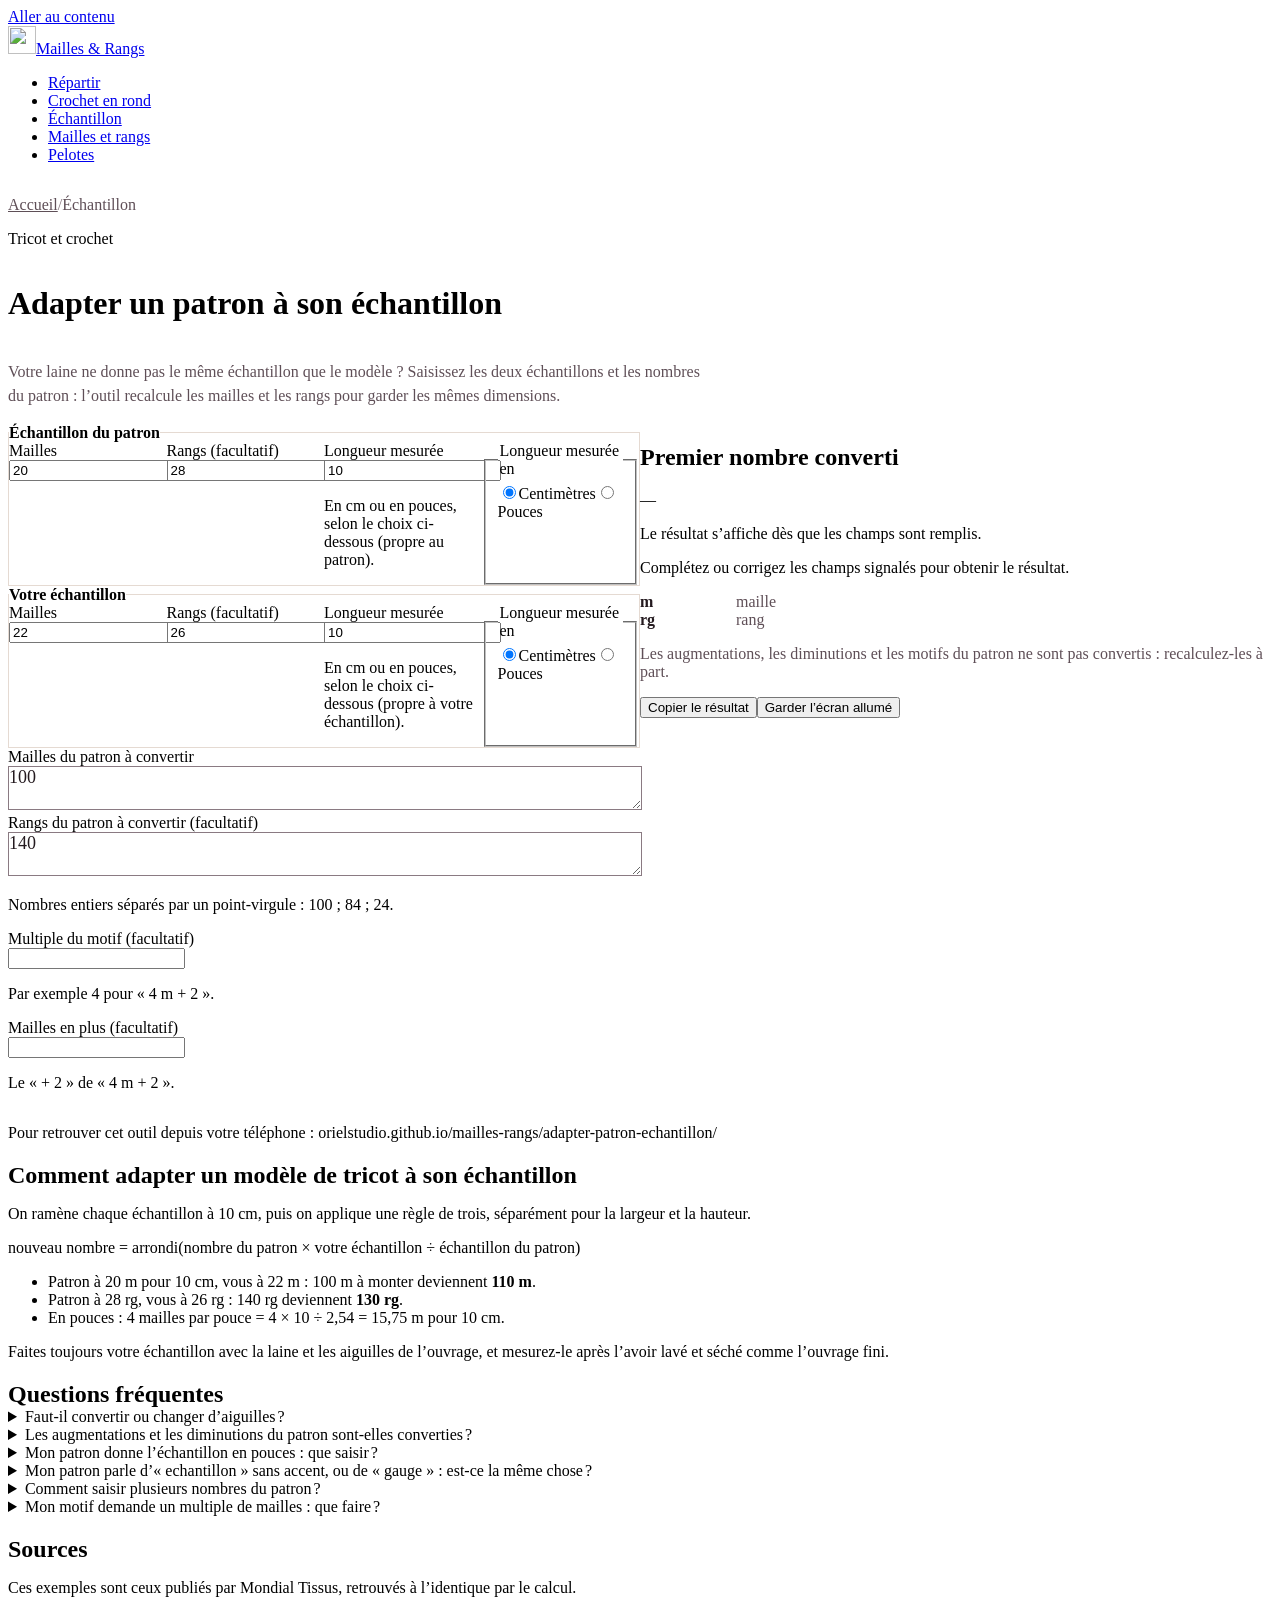
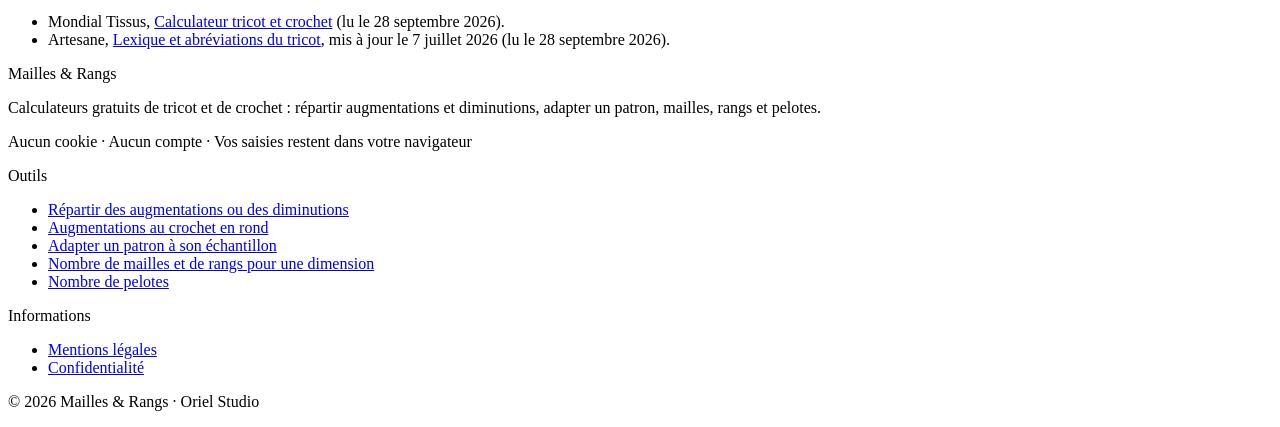
==== adapter-patron-echantillon/index.html @ 49356913 "Mailles & Rangs : première publication" ====
<!DOCTYPE html><html lang="fr"><head><meta charset="utf-8"><meta name="viewport" content="width=device-width, initial-scale=1"><title>Adapter un patron de tricot à son échantillon</title><meta name="description" content="Calcul d’échantillon en tricot : adaptez un modèle à votre laine en recalculant les mailles et les rangs du patron, en centimètres ou en pouces."><link rel="canonical" href="https://orielstudio.github.io/mailles-rangs/adapter-patron-echantillon/"><meta name="color-scheme" content="light dark"><meta name="theme-color" content="#faf6f1" media="(prefers-color-scheme: light)"><meta name="theme-color" content="#1b1418" media="(prefers-color-scheme: dark)"><style>:root{--color-page:#faf6f1;--color-surface:#ffffff;--color-surface-alt:#f2ebe4;--color-text:#241a1f;--color-muted:#5f4f57;--color-border:#e5dad2;--color-border-strong:#8a7a82;--color-accent:#8c2951;--color-accent-hover:#6f1f40;--color-accent-soft:#f7e5ec;--color-on-accent:#ffffff;--color-danger:#a3261d;--color-success:#2d6a35;}@media (prefers-color-scheme: dark){:root{--color-page:#1b1418;--color-surface:#241b20;--color-surface-alt:#2e2329;--color-text:#f3eaee;--color-muted:#c0adb6;--color-border:#3f3239;--color-border-strong:#8b7882;--color-accent:#f2a6c3;--color-accent-hover:#f8c6d9;--color-accent-soft:#3b2231;--color-on-accent:#2a0e1b;--color-danger:#f2998f;--color-success:#8fd19a;}}</style><link rel="icon" href="/mailles-rangs/favicon.svg" type="image/svg+xml"><link rel="preload" href="/mailles-rangs/fonts/fraunces-latin-wght-normal.woff2" as="font" type="font/woff2" crossorigin><meta property="og:type" content="website"><meta property="og:site_name" content="Mailles &amp; Rangs"><meta property="og:locale" content="fr_FR"><meta property="og:title" content="Adapter un patron de tricot à son échantillon"><meta property="og:description" content="Calcul d’échantillon en tricot : adaptez un modèle à votre laine en recalculant les mailles et les rangs du patron, en centimètres ou en pouces."><meta property="og:url" content="https://orielstudio.github.io/mailles-rangs/adapter-patron-echantillon/"><script type="application/ld+json">{"@context":"https://schema.org","@type":"WebApplication","name":"Adapter un patron à son échantillon","description":"Calcul d’échantillon en tricot : adaptez un modèle à votre laine en recalculant les mailles et les rangs du patron, en centimètres ou en pouces.","url":"https://orielstudio.github.io/mailles-rangs/adapter-patron-echantillon/","inLanguage":"fr","applicationCategory":"UtilitiesApplication","operatingSystem":"Tous (navigateur web)","isAccessibleForFree":true,"offers":{"@type":"Offer","price":"0","priceCurrency":"EUR"},"publisher":{"@type":"Organization","name":"Oriel Studio"}}</script><script type="application/ld+json">{"@context":"https://schema.org","@type":"BreadcrumbList","itemListElement":[{"@type":"ListItem","position":1,"name":"Accueil","item":"https://orielstudio.github.io/mailles-rangs/"},{"@type":"ListItem","position":2,"name":"Échantillon","item":"https://orielstudio.github.io/mailles-rangs/adapter-patron-echantillon/"}]}</script><script type="application/ld+json">{"@context":"https://schema.org","@type":"FAQPage","mainEntity":[{"@type":"Question","name":"Faut-il convertir ou changer d’aiguilles ?","acceptedAnswer":{"@type":"Answer","text":"Si votre échantillon est proche de celui du patron, changer de taille d’aiguilles suffit souvent. Au-delà d’environ 10 % d’écart, l’outil vous le signale. Ce seuil est un repère que nous avons choisi, pas une règle publiée : c’est à vous de voir si le tissu obtenu vous plaît."}},{"@type":"Question","name":"Les augmentations et les diminutions du patron sont-elles converties ?","acceptedAnswer":{"@type":"Answer","text":"Non. L’outil convertit des nombres de mailles et de rangs. Les augmentations, les diminutions et les motifs doivent être recalculés à part : pour répartir le nouveau nombre d’augmentations, utilisez \u003ca href=\"/mailles-rangs/repartir-augmentations-diminutions/\">l’outil de répartition\u003c/a>."}},{"@type":"Question","name":"Mon patron donne l’échantillon en pouces : que saisir ?","acceptedAnswer":{"@type":"Answer","text":"Choisissez « pouces » pour l’échantillon du patron ; gardez « cm » pour le vôtre si vous l’avez mesuré en cm : chaque échantillon a sa propre unité. Saisissez le compte et la longueur tels qu’ils sont écrits : « 4 sts per inch » se saisit 4 mailles sur 1 pouce, « 16 sts over 4 inches » 16 mailles sur 4 pouces. Dans les deux cas, cela fait 15,75 m pour 10 cm (et non 10,16). Exemple : patron à 16 m sur 4 pouces, vous à 22 m sur 10 cm : 100 m du patron deviennent 140 m."}},{"@type":"Question","name":"Mon patron parle d’« echantillon » sans accent, ou de « gauge » : est-ce la même chose ?","acceptedAnswer":{"@type":"Answer","text":"Oui. « Echantillon » sans accent, fréquent dans les patrons tapés sans accents, et « gauge » en anglais désignent le même carré de test : le nombre de mailles et de rangs sur une longueur donnée, souvent 10 cm ou 4 pouces. Saisissez-le tel quel dans « Échantillon du patron »."}},{"@type":"Question","name":"Comment saisir plusieurs nombres du patron ?","acceptedAnswer":{"@type":"Answer","text":"Séparez-les par un point-virgule ou un retour à la ligne : « 100 ; 84 ; 24 ». Les mailles et les rangs ont chacun leur liste, parce qu’ils ne se convertissent pas avec le même échantillon."}},{"@type":"Question","name":"Mon motif demande un multiple de mailles : que faire ?","acceptedAnswer":{"@type":"Answer","text":"Indiquez le multiple et les mailles en plus (par exemple 4 + 2 pour des côtes 2/2 avec une maille de chaque côté). Le nombre de mailles converti est alors ajusté au multiple le plus proche, et la largeur réelle obtenue est affichée."}}]}</script><link rel="stylesheet" href="/mailles-rangs/_astro/Base.DgN-4Zre.css"><style>.ariane[data-astro-cid-vx4iavld] ol[data-astro-cid-vx4iavld]{gap:var(--space-1) var(--space-2);font-size:var(--text-sm);color:var(--color-muted);flex-wrap:wrap;padding:0;display:flex}.ariane[data-astro-cid-vx4iavld] li[data-astro-cid-vx4iavld]{align-items:center;gap:var(--space-2);display:inline-flex}.ariane[data-astro-cid-vx4iavld] li[data-astro-cid-vx4iavld]+li[data-astro-cid-vx4iavld]:before{content:"/";color:var(--color-border-strong)}.ariane[data-astro-cid-vx4iavld] a[data-astro-cid-vx4iavld]{color:var(--color-muted)}.ariane[data-astro-cid-vx4iavld] a[data-astro-cid-vx4iavld]:hover{color:var(--color-accent)}.page-intro[data-astro-cid-p7p4gz5s]{gap:var(--space-3);padding-block:var(--space-5);display:grid}@media (width>=48rem){.page-intro[data-astro-cid-p7p4gz5s]{padding-block:var(--space-6)}}.page-intro[data-astro-cid-p7p4gz5s] .eyebrow[data-astro-cid-p7p4gz5s]{margin-top:var(--space-3)}.page-intro__texte[data-astro-cid-p7p4gz5s]{max-width:44rem;font-size:var(--text-lg);color:var(--color-muted);line-height:1.5}
</style><link rel="stylesheet" href="/mailles-rangs/_astro/sources.BEneG5CY.css"><style>.outil[data-astro-cid-mr27ihc7]{gap:var(--space-5);align-items:start;display:grid}@media (width>=60rem){.outil[data-astro-cid-mr27ihc7]{grid-template-columns:minmax(0,1fr) minmax(0,1fr)}}.groupe[data-astro-cid-mr27ihc7]{gap:var(--space-4) var(--space-3);padding:var(--space-4);border:1px solid var(--color-border);border-radius:var(--radius-md);grid-column:1/-1;grid-template-columns:repeat(auto-fill,minmax(8.5rem,1fr));margin:0;display:grid}.groupe[data-astro-cid-mr27ihc7] legend[data-astro-cid-mr27ihc7]{padding-inline:var(--space-2);font-weight:700}.zone[data-astro-cid-mr27ihc7]{width:100%;min-height:var(--control-height);padding:var(--space-3);background:var(--color-surface);border:1px solid var(--color-border-strong);border-radius:var(--radius-md);font:inherit;color:var(--color-text);resize:vertical;font-size:1.125rem}.field--wide[data-astro-cid-mr27ihc7]{grid-column:1/-1}.conseil[data-astro-cid-mr27ihc7]{color:var(--color-danger);font-weight:600}.resultat-note[data-astro-cid-mr27ihc7],.legende[data-astro-cid-mr27ihc7]{font-size:var(--text-sm);color:var(--color-muted)}.legende[data-astro-cid-mr27ihc7] div[data-astro-cid-mr27ihc7]{gap:var(--space-2);display:flex}.legende[data-astro-cid-mr27ihc7] dt[data-astro-cid-mr27ihc7]{min-width:3.5rem;color:var(--color-text);font-weight:700}.section--tight[data-astro-cid-mr27ihc7] h2[data-astro-cid-mr27ihc7]{margin-bottom:var(--space-4)}
</style></head><body data-page="adapter-patron-echantillon"><a class="skip-link" href="#contenu">Aller au contenu</a><header class="site-header" data-astro-cid-nen7h5rs><div class="container site-header__top" data-astro-cid-nen7h5rs><a href="/mailles-rangs/" class="site-header__brand" data-astro-cid-nen7h5rs><img src="/mailles-rangs/favicon.svg" width="28" height="28" alt="" data-astro-cid-nen7h5rs><span data-astro-cid-nen7h5rs>Mailles &amp; Rangs</span></a></div><nav class="site-nav" aria-label="Outils" data-astro-cid-nen7h5rs><div class="container" data-astro-cid-nen7h5rs><ul class="site-nav__list" role="list" data-astro-cid-nen7h5rs><li data-astro-cid-nen7h5rs><a class="site-nav__tab" href="/mailles-rangs/repartir-augmentations-diminutions/" data-astro-cid-nen7h5rs>Répartir</a></li><li data-astro-cid-nen7h5rs><a class="site-nav__tab" href="/mailles-rangs/crochet-en-rond/" data-astro-cid-nen7h5rs>Crochet en rond</a></li><li data-astro-cid-nen7h5rs><a class="site-nav__tab" href="/mailles-rangs/adapter-patron-echantillon/" aria-current="page" data-astro-cid-nen7h5rs>Échantillon</a></li><li data-astro-cid-nen7h5rs><a class="site-nav__tab" href="/mailles-rangs/nombre-de-mailles/" data-astro-cid-nen7h5rs>Mailles et rangs</a></li><li data-astro-cid-nen7h5rs><a class="site-nav__tab" href="/mailles-rangs/nombre-de-pelotes/" data-astro-cid-nen7h5rs>Pelotes</a></li></ul></div></nav></header><main id="contenu" tabindex="-1"><div class="container" data-astro-cid-mr27ihc7><header class="page-intro" data-astro-cid-p7p4gz5s><nav class="ariane" aria-label="Fil d’Ariane" data-astro-cid-vx4iavld><ol role="list" data-astro-cid-vx4iavld><li data-astro-cid-vx4iavld><a href="/mailles-rangs/" data-astro-cid-vx4iavld>Accueil</a></li><li data-astro-cid-vx4iavld><span aria-current="page" data-astro-cid-vx4iavld>Échantillon</span></li></ol></nav><p class="eyebrow" data-astro-cid-p7p4gz5s>Tricot et crochet</p><h1 data-astro-cid-p7p4gz5s>Adapter un patron à son échantillon</h1><div class="page-intro__texte" data-astro-cid-p7p4gz5s><p data-astro-cid-mr27ihc7>Votre laine ne donne pas le même échantillon que le modèle&nbsp;? Saisissez les deux échantillons et les nombres du patron&nbsp;: l’outil recalcule les mailles et les rangs pour garder les mêmes dimensions.</p></div></header><div class="outil" data-astro-cid-mr27ihc7><form class="fields" data-outil="echantillon" novalidate aria-label="Échantillons et nombres du patron" data-astro-cid-mr27ihc7><fieldset class="groupe" data-astro-cid-mr27ihc7><legend data-astro-cid-mr27ihc7>Échantillon du patron</legend><div class="field"><label class="field__label" for="f-pm">Mailles</label><div class="field__control"><input class="input" id="f-pm" type="text" autocomplete="off" spellcheck="false" data-field="pm" data-min="0.1" data-max="1000" inputmode="decimal" data-unite="autre" data-requis aria-required="true" value="20" aria-describedby="f-pm-erreur"></div><p class="field__error" id="f-pm-erreur" data-error-for="f-pm" hidden></p></div><div class="field"><label class="field__label" for="f-pr">Rangs<span class="field__optional"> (facultatif)</span></label><div class="field__control"><input class="input" id="f-pr" type="text" autocomplete="off" spellcheck="false" data-field="pr" data-min="0.1" data-max="1000" inputmode="decimal" data-unite="autre" value="28" aria-describedby="f-pr-erreur"></div><p class="field__error" id="f-pr-erreur" data-error-for="f-pr" hidden></p></div><div class="field"><label class="field__label" for="f-pl">Longueur mesurée</label><div class="field__control"><input class="input" id="f-pl" type="text" autocomplete="off" spellcheck="false" data-field="pl" data-min="0.1" data-max="1000" inputmode="decimal" data-unite="autre" data-requis aria-required="true" value="10" aria-describedby="f-pl-aide f-pl-erreur"></div><p class="field__help" id="f-pl-aide">En cm ou en pouces, selon le choix ci-dessous (propre au patron).</p><p class="field__error" id="f-pl-erreur" data-error-for="f-pl" hidden></p></div><fieldset class="choix" data-astro-cid-dzfwyhn4><legend class="field__label" data-astro-cid-dzfwyhn4>Longueur mesurée en</legend><div class="choix__options" data-astro-cid-dzfwyhn4><label class="choix__option" data-astro-cid-dzfwyhn4><input type="radio" name="unitePatron" value="cm" data-choix="unitePatron" checked data-astro-cid-dzfwyhn4><span data-astro-cid-dzfwyhn4>Centimètres</span></label><label class="choix__option" data-astro-cid-dzfwyhn4><input type="radio" name="unitePatron" value="pouce" data-choix="unitePatron" data-astro-cid-dzfwyhn4><span data-astro-cid-dzfwyhn4>Pouces</span></label></div></fieldset></fieldset><fieldset class="groupe" data-astro-cid-mr27ihc7><legend data-astro-cid-mr27ihc7>Votre échantillon</legend><div class="field"><label class="field__label" for="f-mm">Mailles</label><div class="field__control"><input class="input" id="f-mm" type="text" autocomplete="off" spellcheck="false" data-field="mm" data-min="0.1" data-max="1000" inputmode="decimal" data-unite="autre" data-requis aria-required="true" value="22" aria-describedby="f-mm-erreur"></div><p class="field__error" id="f-mm-erreur" data-error-for="f-mm" hidden></p></div><div class="field"><label class="field__label" for="f-mr">Rangs<span class="field__optional"> (facultatif)</span></label><div class="field__control"><input class="input" id="f-mr" type="text" autocomplete="off" spellcheck="false" data-field="mr" data-min="0.1" data-max="1000" inputmode="decimal" data-unite="autre" value="26" aria-describedby="f-mr-erreur"></div><p class="field__error" id="f-mr-erreur" data-error-for="f-mr" hidden></p></div><div class="field"><label class="field__label" for="f-ml">Longueur mesurée</label><div class="field__control"><input class="input" id="f-ml" type="text" autocomplete="off" spellcheck="false" data-field="ml" data-min="0.1" data-max="1000" inputmode="decimal" data-unite="autre" data-requis aria-required="true" value="10" aria-describedby="f-ml-aide f-ml-erreur"></div><p class="field__help" id="f-ml-aide">En cm ou en pouces, selon le choix ci-dessous (propre à votre échantillon).</p><p class="field__error" id="f-ml-erreur" data-error-for="f-ml" hidden></p></div><fieldset class="choix" data-astro-cid-dzfwyhn4><legend class="field__label" data-astro-cid-dzfwyhn4>Longueur mesurée en</legend><div class="choix__options" data-astro-cid-dzfwyhn4><label class="choix__option" data-astro-cid-dzfwyhn4><input type="radio" name="uniteMien" value="cm" data-choix="uniteMien" checked data-astro-cid-dzfwyhn4><span data-astro-cid-dzfwyhn4>Centimètres</span></label><label class="choix__option" data-astro-cid-dzfwyhn4><input type="radio" name="uniteMien" value="pouce" data-choix="uniteMien" data-astro-cid-dzfwyhn4><span data-astro-cid-dzfwyhn4>Pouces</span></label></div></fieldset></fieldset><div class="field field--wide" data-astro-cid-mr27ihc7><label class="field__label" for="liste-mailles" data-astro-cid-mr27ihc7>Mailles du patron à convertir</label><textarea id="liste-mailles" class="zone" data-texte="mailles" rows="2" aria-describedby="liste-aide" data-astro-cid-mr27ihc7>100</textarea></div><div class="field field--wide" data-astro-cid-mr27ihc7><label class="field__label" for="liste-rangs" data-astro-cid-mr27ihc7>Rangs du patron à convertir <span class="field__optional" data-astro-cid-mr27ihc7>(facultatif)</span></label><textarea id="liste-rangs" class="zone" data-texte="rangs" rows="2" aria-describedby="liste-aide" data-astro-cid-mr27ihc7>140</textarea><p class="field__help" id="liste-aide" data-astro-cid-mr27ihc7>Nombres entiers séparés par un point-virgule&nbsp;: 100 ; 84 ; 24.</p></div><div class="field"><label class="field__label" for="f-k">Multiple du motif<span class="field__optional"> (facultatif)</span></label><div class="field__control"><input class="input" id="f-k" type="text" autocomplete="off" spellcheck="false" data-field="k" data-min="1" data-max="500" data-entier inputmode="numeric" data-unite="autre" value aria-describedby="f-k-aide f-k-erreur"></div><p class="field__help" id="f-k-aide">Par exemple 4 pour « 4 m + 2 ».</p><p class="field__error" id="f-k-erreur" data-error-for="f-k" hidden></p></div><div class="field"><label class="field__label" for="f-e">Mailles en plus<span class="field__optional"> (facultatif)</span></label><div class="field__control"><input class="input" id="f-e" type="text" autocomplete="off" spellcheck="false" data-field="e" data-min="0" data-max="500" data-entier inputmode="numeric" data-unite="autre" value aria-describedby="f-e-aide f-e-erreur"></div><p class="field__help" id="f-e-aide">Le « + 2 » de « 4 m + 2 ».</p><p class="field__error" id="f-e-erreur" data-error-for="f-e" hidden></p></div></form><section class="resultat" data-resultat="echantillon" data-etat="attente" aria-labelledby="echantillon-titre" data-astro-cid-3swizpd6><div class="resultat__vivant" aria-live="polite" aria-atomic="true" data-astro-cid-3swizpd6><h2 class="resultat__titre" id="echantillon-titre" data-copier data-astro-cid-3swizpd6>Premier nombre converti</h2><p class="resultat__valeur" data-output="principal" data-copier data-astro-cid-3swizpd6>—</p><p class="resultat__consigne" data-output="liste" data-vide-si-absent data-copier data-astro-cid-3swizpd6></p><p class="resultat__refus" data-refus data-astro-cid-3swizpd6></p></div><p class="resultat__etat" data-quand="attente" data-astro-cid-3swizpd6>Le résultat s’affiche dès que les champs sont remplis.</p><p class="resultat__etat resultat__etat--erreur" data-quand="incomplet" data-astro-cid-3swizpd6>Complétez ou corrigez les champs signalés pour obtenir le résultat.</p><p class="resultat__controle" data-output="ecart" data-vide-si-absent data-copier data-astro-cid-3swizpd6></p><p class="conseil" data-output="conseil" data-vide-si-absent data-masquer-si-vide hidden data-astro-cid-mr27ihc7></p><dl class="legende" aria-label="Légende des abréviations" data-astro-cid-mr27ihc7><div data-astro-cid-mr27ihc7><dt data-astro-cid-mr27ihc7>m</dt><dd data-astro-cid-mr27ihc7>maille</dd></div><div data-astro-cid-mr27ihc7><dt data-astro-cid-mr27ihc7>rg</dt><dd data-astro-cid-mr27ihc7>rang</dd></div></dl><p class="resultat-note" data-astro-cid-mr27ihc7>Les augmentations, les diminutions et les motifs du patron ne sont pas convertis&nbsp;: recalculez-les à part.</p><div class="resultat__actions" data-astro-cid-3swizpd6><button type="button" class="btn btn--sm" data-copier-bouton data-astro-cid-3swizpd6>Copier le résultat</button><button type="button" class="btn btn--sm btn--dashed" data-veille hidden aria-pressed="false" data-astro-cid-3swizpd6>Garder l’écran allumé</button><p class="resultat__statut" role="status" data-statut data-astro-cid-3swizpd6></p></div></section><script type="module">var e=!1,t=null,n=!1;function r(){return[...document.querySelectorAll(`[data-veille]`)]}function i(e){for(let t of r())t.setAttribute(`aria-pressed`,String(e)),t.textContent=e?`Écran maintenu allumé`:`Garder l’écran allumé`}async function a(e){let r=navigator.wakeLock;if(r)try{if(t=await r.request(`screen`),!n){await t.release(),t=null,i(!1);return}t.addEventListener(`release`,()=>{t=null,n||i(!1)}),i(!0)}catch{n=!1,i(!1),e&&(e.textContent=`Le navigateur a refusé de garder l’écran allumé (batterie faible ?).`)}}function o(e){return[...e.querySelectorAll(`[data-copier]`)].map(e=>e.textContent?.trim()??``).filter(e=>e!==``&&e!==`—`).join(`
`)}function s(){if(e)return;e=!0;let r=`wakeLock`in navigator;for(let e of document.querySelectorAll(`[data-resultat]`)){let s=e.querySelector(`[data-statut]`),c,l=e=>{s&&(s.textContent=e,clearTimeout(c),c=setTimeout(()=>s.textContent=``,4e3))};e.querySelector(`[data-copier-bouton]`)?.addEventListener(`click`,async()=>{let t=o(e);try{await navigator.clipboard.writeText(t),l(`Résultat copié.`)}catch{l(`Copie impossible ici : sélectionnez le texte du résultat et copiez-le.`)}});let u=e.querySelector(`[data-veille]`);u&&r&&(u.hidden=!1,u.addEventListener(`click`,async()=>{n?(n=!1,await t?.release(),t=null,i(!1)):(n=!0,await a(s))}))}r&&document.addEventListener(`visibilitychange`,()=>{n&&document.visibilityState===`visible`&&(!t||t.released)&&a(null)})}s();</script></div><p class="adresse muted" data-astro-cid-ohtkgbml>Pour retrouver cet outil depuis votre téléphone&nbsp;: <span class="mono" data-astro-cid-ohtkgbml>orielstudio.github.io/mailles-rangs/adapter-patron-echantillon/</span></p><section class="prose section--tight" data-astro-cid-mr27ihc7><h2 data-astro-cid-mr27ihc7>Comment adapter un modèle de tricot à son échantillon</h2><p data-astro-cid-mr27ihc7>On ramène chaque échantillon à 10 cm, puis on applique une règle de trois, séparément pour la largeur et la hauteur.</p><p class="formula" data-astro-cid-mr27ihc7>nouveau nombre = arrondi(nombre du patron × votre échantillon ÷ échantillon du patron)</p><ul data-astro-cid-mr27ihc7><li data-astro-cid-mr27ihc7>Patron à 20 m pour 10 cm, vous à 22 m&nbsp;: 100 m à monter deviennent <strong data-astro-cid-mr27ihc7>110 m</strong>.</li><li data-astro-cid-mr27ihc7>Patron à 28 rg, vous à 26 rg&nbsp;: 140 rg deviennent <strong data-astro-cid-mr27ihc7>130 rg</strong>.</li><li data-astro-cid-mr27ihc7>En pouces&nbsp;: 4 mailles par pouce = 4 × 10 ÷ 2,54 = 15,75 m pour 10 cm.</li></ul><p data-astro-cid-mr27ihc7>Faites toujours votre échantillon avec la laine et les aiguilles de l’ouvrage, et mesurez-le après l’avoir lavé et séché comme l’ouvrage fini.</p></section><section class="section--tight" data-astro-cid-mr27ihc7><h2 data-astro-cid-mr27ihc7>Questions fréquentes</h2><div class="faq" data-astro-cid-hemr5th4><details class="faq__item" data-astro-cid-hemr5th4><summary class="faq__question" data-astro-cid-hemr5th4><span data-astro-cid-hemr5th4>Faut-il convertir ou changer d’aiguilles ?</span><span class="faq__icone" aria-hidden="true" data-astro-cid-hemr5th4></span></summary><div class="faq__reponse" data-astro-cid-hemr5th4>Si votre échantillon est proche de celui du patron, changer de taille d’aiguilles suffit souvent. Au-delà d’environ 10 % d’écart, l’outil vous le signale. Ce seuil est un repère que nous avons choisi, pas une règle publiée : c’est à vous de voir si le tissu obtenu vous plaît.</div></details><details class="faq__item" data-astro-cid-hemr5th4><summary class="faq__question" data-astro-cid-hemr5th4><span data-astro-cid-hemr5th4>Les augmentations et les diminutions du patron sont-elles converties ?</span><span class="faq__icone" aria-hidden="true" data-astro-cid-hemr5th4></span></summary><div class="faq__reponse" data-astro-cid-hemr5th4>Non. L’outil convertit des nombres de mailles et de rangs. Les augmentations, les diminutions et les motifs doivent être recalculés à part : pour répartir le nouveau nombre d’augmentations, utilisez <a href="/mailles-rangs/repartir-augmentations-diminutions/">l’outil de répartition</a>.</div></details><details class="faq__item" data-astro-cid-hemr5th4><summary class="faq__question" data-astro-cid-hemr5th4><span data-astro-cid-hemr5th4>Mon patron donne l’échantillon en pouces : que saisir ?</span><span class="faq__icone" aria-hidden="true" data-astro-cid-hemr5th4></span></summary><div class="faq__reponse" data-astro-cid-hemr5th4>Choisissez « pouces » pour l’échantillon du patron ; gardez « cm » pour le vôtre si vous l’avez mesuré en cm : chaque échantillon a sa propre unité. Saisissez le compte et la longueur tels qu’ils sont écrits : « 4 sts per inch » se saisit 4 mailles sur 1 pouce, « 16 sts over 4 inches » 16 mailles sur 4 pouces. Dans les deux cas, cela fait 15,75 m pour 10 cm (et non 10,16). Exemple : patron à 16 m sur 4 pouces, vous à 22 m sur 10 cm : 100 m du patron deviennent 140 m.</div></details><details class="faq__item" data-astro-cid-hemr5th4><summary class="faq__question" data-astro-cid-hemr5th4><span data-astro-cid-hemr5th4>Mon patron parle d’« echantillon » sans accent, ou de « gauge » : est-ce la même chose ?</span><span class="faq__icone" aria-hidden="true" data-astro-cid-hemr5th4></span></summary><div class="faq__reponse" data-astro-cid-hemr5th4>Oui. « Echantillon » sans accent, fréquent dans les patrons tapés sans accents, et « gauge » en anglais désignent le même carré de test : le nombre de mailles et de rangs sur une longueur donnée, souvent 10 cm ou 4 pouces. Saisissez-le tel quel dans « Échantillon du patron ».</div></details><details class="faq__item" data-astro-cid-hemr5th4><summary class="faq__question" data-astro-cid-hemr5th4><span data-astro-cid-hemr5th4>Comment saisir plusieurs nombres du patron ?</span><span class="faq__icone" aria-hidden="true" data-astro-cid-hemr5th4></span></summary><div class="faq__reponse" data-astro-cid-hemr5th4>Séparez-les par un point-virgule ou un retour à la ligne : « 100 ; 84 ; 24 ». Les mailles et les rangs ont chacun leur liste, parce qu’ils ne se convertissent pas avec le même échantillon.</div></details><details class="faq__item" data-astro-cid-hemr5th4><summary class="faq__question" data-astro-cid-hemr5th4><span data-astro-cid-hemr5th4>Mon motif demande un multiple de mailles : que faire ?</span><span class="faq__icone" aria-hidden="true" data-astro-cid-hemr5th4></span></summary><div class="faq__reponse" data-astro-cid-hemr5th4>Indiquez le multiple et les mailles en plus (par exemple 4 + 2 pour des côtes 2/2 avec une maille de chaque côté). Le nombre de mailles converti est alors ajusté au multiple le plus proche, et la largeur réelle obtenue est affichée.</div></details></div></section><section class="prose section--tight" data-astro-cid-mr27ihc7><h2 data-astro-cid-mr27ihc7>Sources</h2><p data-astro-cid-mr27ihc7>Ces exemples sont ceux publiés par Mondial Tissus, retrouvés à l’identique par le calcul.</p><ul class="sources" data-astro-cid-h7sqjloy><li data-astro-cid-h7sqjloy>Mondial Tissus, <a href="https://www.mondialtissus.fr/tutos-et-inspiration/mon-guide-couture/tout-savoir-sur-le-tricot/calculateur-tricot-et-crochet.html" data-astro-cid-h7sqjloy>Calculateur tricot et crochet</a><span class="muted" data-astro-cid-h7sqjloy> (lu le 28 septembre 2026)</span>.</li><li data-astro-cid-h7sqjloy>Artesane, <a href="https://www.artesane.com/le-journal/arts-du-fil/debuter-tricot-petit-lexique-abreviations/" data-astro-cid-h7sqjloy>Lexique et abréviations du tricot</a><span data-astro-cid-h7sqjloy>, mis à jour le 7 juillet 2026</span><span class="muted" data-astro-cid-h7sqjloy> (lu le 28 septembre 2026)</span>.</li></ul></section></div></main><footer class="site-footer" data-astro-cid-jo6i4kqk><div class="container site-footer__grid" data-astro-cid-jo6i4kqk><div class="site-footer__about" data-astro-cid-jo6i4kqk><p class="site-footer__nom" data-astro-cid-jo6i4kqk>Mailles &amp; Rangs</p><p data-astro-cid-jo6i4kqk>Calculateurs gratuits de tricot et de crochet : répartir augmentations et diminutions, adapter un patron, mailles, rangs et pelotes.</p><p class="site-footer__promise" data-astro-cid-jo6i4kqk>Aucun cookie · Aucun compte · Vos saisies restent dans votre navigateur</p></div><nav aria-label="Outils, pied de page" data-astro-cid-jo6i4kqk><p class="site-footer__title" data-astro-cid-jo6i4kqk>Outils</p><ul role="list" data-astro-cid-jo6i4kqk><li data-astro-cid-jo6i4kqk><a class="link-quiet" href="/mailles-rangs/repartir-augmentations-diminutions/" data-astro-cid-jo6i4kqk>Répartir des augmentations ou des diminutions</a></li><li data-astro-cid-jo6i4kqk><a class="link-quiet" href="/mailles-rangs/crochet-en-rond/" data-astro-cid-jo6i4kqk>Augmentations au crochet en rond</a></li><li data-astro-cid-jo6i4kqk><a class="link-quiet" href="/mailles-rangs/adapter-patron-echantillon/" data-astro-cid-jo6i4kqk>Adapter un patron à son échantillon</a></li><li data-astro-cid-jo6i4kqk><a class="link-quiet" href="/mailles-rangs/nombre-de-mailles/" data-astro-cid-jo6i4kqk>Nombre de mailles et de rangs pour une dimension</a></li><li data-astro-cid-jo6i4kqk><a class="link-quiet" href="/mailles-rangs/nombre-de-pelotes/" data-astro-cid-jo6i4kqk>Nombre de pelotes</a></li></ul></nav><nav aria-label="Informations légales" data-astro-cid-jo6i4kqk><p class="site-footer__title" data-astro-cid-jo6i4kqk>Informations</p><ul role="list" data-astro-cid-jo6i4kqk><li data-astro-cid-jo6i4kqk><a class="link-quiet" href="/mailles-rangs/mentions-legales/" data-astro-cid-jo6i4kqk>Mentions légales</a></li><li data-astro-cid-jo6i4kqk><a class="link-quiet" href="/mailles-rangs/confidentialite/" data-astro-cid-jo6i4kqk>Confidentialité</a></li></ul></nav></div><div class="container site-footer__bottom" data-astro-cid-jo6i4kqk><p data-astro-cid-jo6i4kqk>© 2026 Mailles &amp; Rangs · Oriel Studio</p></div></footer><script type="module" src="/mailles-rangs/_astro/Base.astro_astro_type_script_index_0_lang.B-hL_lbI.js"></script></body></html><script type="module" src="/mailles-rangs/_astro/adapter-patron-echantillon.astro_astro_type_script_index_0_lang.CdzokbNa.js"></script>
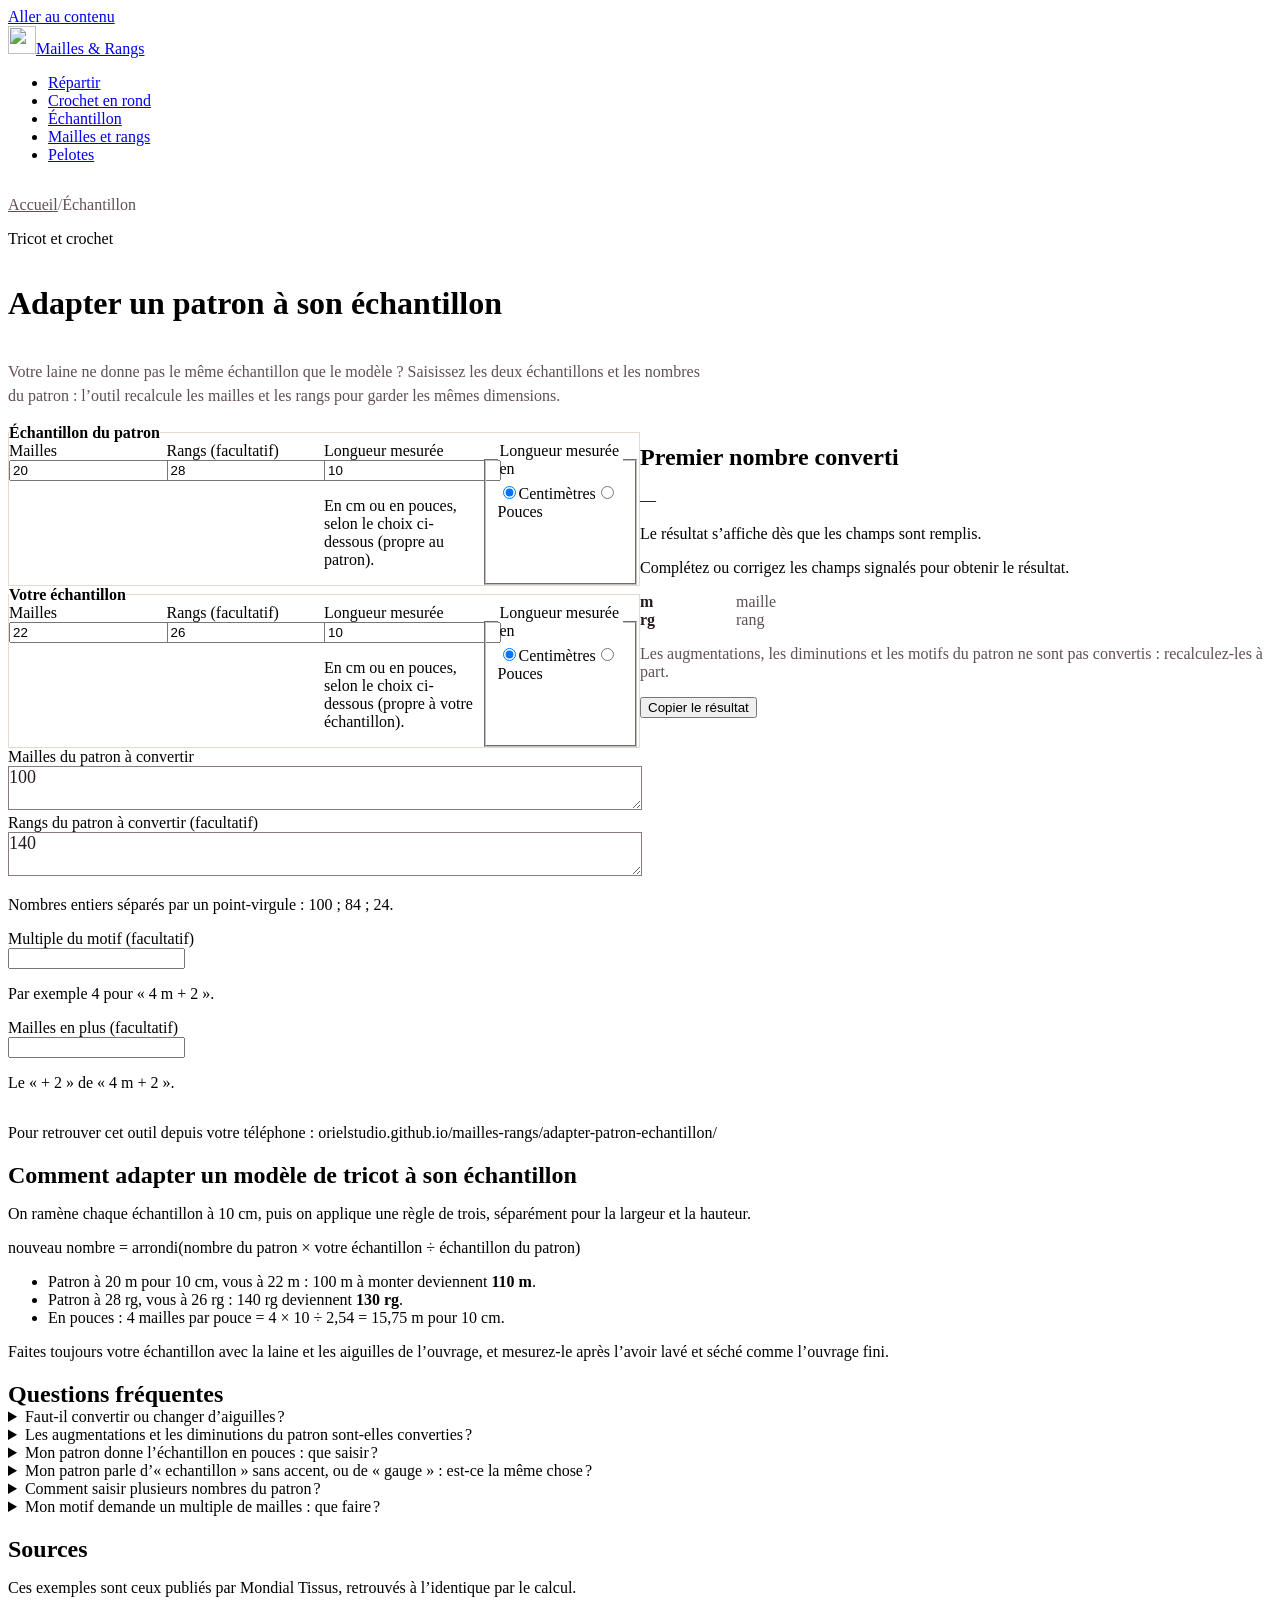
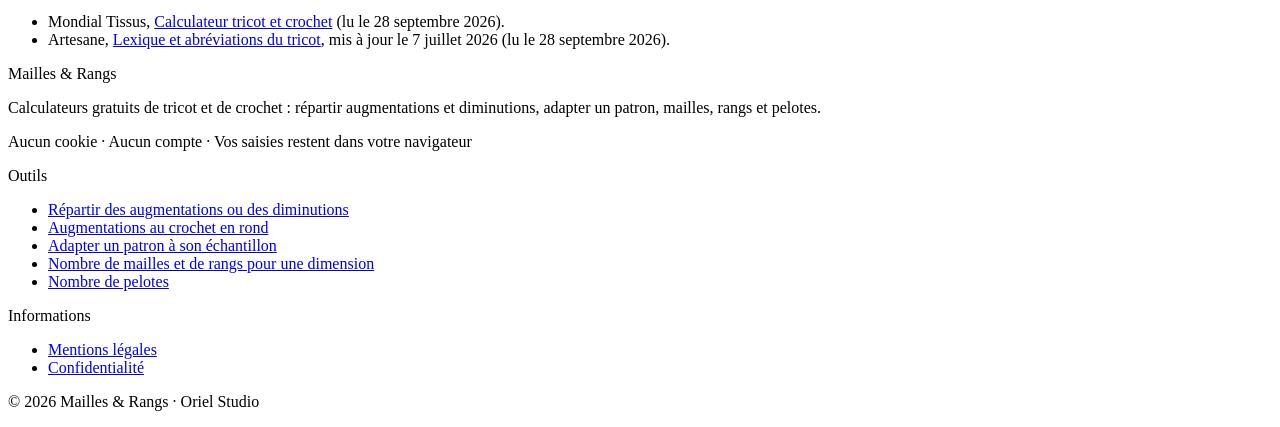
==== commit be0f48a8: "Typographie des messages, unités du site seulement, texte copié sans espaces spéciales, taille M en " ====
--- a/adapter-patron-echantillon/index.html
+++ b/adapter-patron-echantillon/index.html
@@ -1,4 +1,3 @@
-<!DOCTYPE html><html lang="fr"><head><meta charset="utf-8"><meta name="viewport" content="width=device-width, initial-scale=1"><title>Adapter un patron de tricot à son échantillon</title><meta name="description" content="Calcul d’échantillon en tricot : adaptez un modèle à votre laine en recalculant les mailles et les rangs du patron, en centimètres ou en pouces."><link rel="canonical" href="https://orielstudio.github.io/mailles-rangs/adapter-patron-echantillon/"><meta name="color-scheme" content="light dark"><meta name="theme-color" content="#faf6f1" media="(prefers-color-scheme: light)"><meta name="theme-color" content="#1b1418" media="(prefers-color-scheme: dark)"><style>:root{--color-page:#faf6f1;--color-surface:#ffffff;--color-surface-alt:#f2ebe4;--color-text:#241a1f;--color-muted:#5f4f57;--color-border:#e5dad2;--color-border-strong:#8a7a82;--color-accent:#8c2951;--color-accent-hover:#6f1f40;--color-accent-soft:#f7e5ec;--color-on-accent:#ffffff;--color-danger:#a3261d;--color-success:#2d6a35;}@media (prefers-color-scheme: dark){:root{--color-page:#1b1418;--color-surface:#241b20;--color-surface-alt:#2e2329;--color-text:#f3eaee;--color-muted:#c0adb6;--color-border:#3f3239;--color-border-strong:#8b7882;--color-accent:#f2a6c3;--color-accent-hover:#f8c6d9;--color-accent-soft:#3b2231;--color-on-accent:#2a0e1b;--color-danger:#f2998f;--color-success:#8fd19a;}}</style><link rel="icon" href="/mailles-rangs/favicon.svg" type="image/svg+xml"><link rel="preload" href="/mailles-rangs/fonts/fraunces-latin-wght-normal.woff2" as="font" type="font/woff2" crossorigin><meta property="og:type" content="website"><meta property="og:site_name" content="Mailles &amp; Rangs"><meta property="og:locale" content="fr_FR"><meta property="og:title" content="Adapter un patron de tricot à son échantillon"><meta property="og:description" content="Calcul d’échantillon en tricot : adaptez un modèle à votre laine en recalculant les mailles et les rangs du patron, en centimètres ou en pouces."><meta property="og:url" content="https://orielstudio.github.io/mailles-rangs/adapter-patron-echantillon/"><script type="application/ld+json">{"@context":"https://schema.org","@type":"WebApplication","name":"Adapter un patron à son échantillon","description":"Calcul d’échantillon en tricot : adaptez un modèle à votre laine en recalculant les mailles et les rangs du patron, en centimètres ou en pouces.","url":"https://orielstudio.github.io/mailles-rangs/adapter-patron-echantillon/","inLanguage":"fr","applicationCategory":"UtilitiesApplication","operatingSystem":"Tous (navigateur web)","isAccessibleForFree":true,"offers":{"@type":"Offer","price":"0","priceCurrency":"EUR"},"publisher":{"@type":"Organization","name":"Oriel Studio"}}</script><script type="application/ld+json">{"@context":"https://schema.org","@type":"BreadcrumbList","itemListElement":[{"@type":"ListItem","position":1,"name":"Accueil","item":"https://orielstudio.github.io/mailles-rangs/"},{"@type":"ListItem","position":2,"name":"Échantillon","item":"https://orielstudio.github.io/mailles-rangs/adapter-patron-echantillon/"}]}</script><script type="application/ld+json">{"@context":"https://schema.org","@type":"FAQPage","mainEntity":[{"@type":"Question","name":"Faut-il convertir ou changer d’aiguilles ?","acceptedAnswer":{"@type":"Answer","text":"Si votre échantillon est proche de celui du patron, changer de taille d’aiguilles suffit souvent. Au-delà d’environ 10 % d’écart, l’outil vous le signale. Ce seuil est un repère que nous avons choisi, pas une règle publiée : c’est à vous de voir si le tissu obtenu vous plaît."}},{"@type":"Question","name":"Les augmentations et les diminutions du patron sont-elles converties ?","acceptedAnswer":{"@type":"Answer","text":"Non. L’outil convertit des nombres de mailles et de rangs. Les augmentations, les diminutions et les motifs doivent être recalculés à part : pour répartir le nouveau nombre d’augmentations, utilisez \u003ca href=\"/mailles-rangs/repartir-augmentations-diminutions/\">l’outil de répartition\u003c/a>."}},{"@type":"Question","name":"Mon patron donne l’échantillon en pouces : que saisir ?","acceptedAnswer":{"@type":"Answer","text":"Choisissez « pouces » pour l’échantillon du patron ; gardez « cm » pour le vôtre si vous l’avez mesuré en cm : chaque échantillon a sa propre unité. Saisissez le compte et la longueur tels qu’ils sont écrits : « 4 sts per inch » se saisit 4 mailles sur 1 pouce, « 16 sts over 4 inches » 16 mailles sur 4 pouces. Dans les deux cas, cela fait 15,75 m pour 10 cm (et non 10,16). Exemple : patron à 16 m sur 4 pouces, vous à 22 m sur 10 cm : 100 m du patron deviennent 140 m."}},{"@type":"Question","name":"Mon patron parle d’« echantillon » sans accent, ou de « gauge » : est-ce la même chose ?","acceptedAnswer":{"@type":"Answer","text":"Oui. « Echantillon » sans accent, fréquent dans les patrons tapés sans accents, et « gauge » en anglais désignent le même carré de test : le nombre de mailles et de rangs sur une longueur donnée, souvent 10 cm ou 4 pouces. Saisissez-le tel quel dans « Échantillon du patron »."}},{"@type":"Question","name":"Comment saisir plusieurs nombres du patron ?","acceptedAnswer":{"@type":"Answer","text":"Séparez-les par un point-virgule ou un retour à la ligne : « 100 ; 84 ; 24 ». Les mailles et les rangs ont chacun leur liste, parce qu’ils ne se convertissent pas avec le même échantillon."}},{"@type":"Question","name":"Mon motif demande un multiple de mailles : que faire ?","acceptedAnswer":{"@type":"Answer","text":"Indiquez le multiple et les mailles en plus (par exemple 4 + 2 pour des côtes 2/2 avec une maille de chaque côté). Le nombre de mailles converti est alors ajusté au multiple le plus proche, et la largeur réelle obtenue est affichée."}}]}</script><link rel="stylesheet" href="/mailles-rangs/_astro/Base.DgN-4Zre.css"><style>.ariane[data-astro-cid-vx4iavld] ol[data-astro-cid-vx4iavld]{gap:var(--space-1) var(--space-2);font-size:var(--text-sm);color:var(--color-muted);flex-wrap:wrap;padding:0;display:flex}.ariane[data-astro-cid-vx4iavld] li[data-astro-cid-vx4iavld]{align-items:center;gap:var(--space-2);display:inline-flex}.ariane[data-astro-cid-vx4iavld] li[data-astro-cid-vx4iavld]+li[data-astro-cid-vx4iavld]:before{content:"/";color:var(--color-border-strong)}.ariane[data-astro-cid-vx4iavld] a[data-astro-cid-vx4iavld]{color:var(--color-muted)}.ariane[data-astro-cid-vx4iavld] a[data-astro-cid-vx4iavld]:hover{color:var(--color-accent)}.page-intro[data-astro-cid-p7p4gz5s]{gap:var(--space-3);padding-block:var(--space-5);display:grid}@media (width>=48rem){.page-intro[data-astro-cid-p7p4gz5s]{padding-block:var(--space-6)}}.page-intro[data-astro-cid-p7p4gz5s] .eyebrow[data-astro-cid-p7p4gz5s]{margin-top:var(--space-3)}.page-intro__texte[data-astro-cid-p7p4gz5s]{max-width:44rem;font-size:var(--text-lg);color:var(--color-muted);line-height:1.5}
+<!DOCTYPE html><html lang="fr"><head><meta charset="utf-8"><meta name="viewport" content="width=device-width, initial-scale=1"><title>Adapter un patron de tricot à son échantillon</title><meta name="description" content="Calcul d’échantillon en tricot : adaptez un modèle à votre laine en recalculant les mailles et les rangs du patron, en centimètres ou en pouces."><link rel="canonical" href="https://orielstudio.github.io/mailles-rangs/adapter-patron-echantillon/"><meta name="color-scheme" content="light dark"><meta name="theme-color" content="#faf6f1" media="(prefers-color-scheme: light)"><meta name="theme-color" content="#1b1418" media="(prefers-color-scheme: dark)"><style>:root{--color-page:#faf6f1;--color-surface:#ffffff;--color-surface-alt:#f2ebe4;--color-text:#241a1f;--color-muted:#5f4f57;--color-border:#e5dad2;--color-border-strong:#8a7a82;--color-accent:#8c2951;--color-accent-hover:#6f1f40;--color-accent-soft:#f7e5ec;--color-on-accent:#ffffff;--color-danger:#a3261d;--color-success:#2d6a35;}@media (prefers-color-scheme: dark){:root{--color-page:#1b1418;--color-surface:#241b20;--color-surface-alt:#2e2329;--color-text:#f3eaee;--color-muted:#c0adb6;--color-border:#3f3239;--color-border-strong:#8b7882;--color-accent:#f2a6c3;--color-accent-hover:#f8c6d9;--color-accent-soft:#3b2231;--color-on-accent:#2a0e1b;--color-danger:#f2998f;--color-success:#8fd19a;}}</style><link rel="icon" href="/mailles-rangs/favicon.svg" type="image/svg+xml"><link rel="preload" href="/mailles-rangs/fonts/fraunces-latin-wght-normal.woff2" as="font" type="font/woff2" crossorigin><meta property="og:type" content="website"><meta property="og:site_name" content="Mailles &amp; Rangs"><meta property="og:locale" content="fr_FR"><meta property="og:title" content="Adapter un patron de tricot à son échantillon"><meta property="og:description" content="Calcul d’échantillon en tricot : adaptez un modèle à votre laine en recalculant les mailles et les rangs du patron, en centimètres ou en pouces."><meta property="og:url" content="https://orielstudio.github.io/mailles-rangs/adapter-patron-echantillon/"><script type="application/ld+json">{"@context":"https://schema.org","@type":"WebApplication","name":"Adapter un patron à son échantillon","description":"Calcul d’échantillon en tricot : adaptez un modèle à votre laine en recalculant les mailles et les rangs du patron, en centimètres ou en pouces.","url":"https://orielstudio.github.io/mailles-rangs/adapter-patron-echantillon/","inLanguage":"fr","applicationCategory":"UtilitiesApplication","operatingSystem":"Tous (navigateur web)","isAccessibleForFree":true,"offers":{"@type":"Offer","price":"0","priceCurrency":"EUR"},"publisher":{"@type":"Organization","name":"Oriel Studio"}}</script><script type="application/ld+json">{"@context":"https://schema.org","@type":"BreadcrumbList","itemListElement":[{"@type":"ListItem","position":1,"name":"Accueil","item":"https://orielstudio.github.io/mailles-rangs/"},{"@type":"ListItem","position":2,"name":"Échantillon","item":"https://orielstudio.github.io/mailles-rangs/adapter-patron-echantillon/"}]}</script><script type="application/ld+json">{"@context":"https://schema.org","@type":"FAQPage","mainEntity":[{"@type":"Question","name":"Faut-il convertir ou changer d’aiguilles ?","acceptedAnswer":{"@type":"Answer","text":"Si votre échantillon est proche de celui du patron, changer de taille d’aiguilles suffit souvent. Au-delà d’environ 10 % d’écart, l’outil vous le signale. Ce seuil est un repère que nous avons choisi, pas une règle publiée : c’est à vous de voir si le tissu obtenu vous plaît."}},{"@type":"Question","name":"Les augmentations et les diminutions du patron sont-elles converties ?","acceptedAnswer":{"@type":"Answer","text":"Non. L’outil convertit des nombres de mailles et de rangs. Les augmentations, les diminutions et les motifs doivent être recalculés à part : pour répartir le nouveau nombre d’augmentations, utilisez \u003ca href=\"/mailles-rangs/repartir-augmentations-diminutions/\">l’outil de répartition\u003c/a>."}},{"@type":"Question","name":"Mon patron donne l’échantillon en pouces : que saisir ?","acceptedAnswer":{"@type":"Answer","text":"Choisissez « pouces » pour l’échantillon du patron ; gardez « cm » pour le vôtre si vous l’avez mesuré en cm : chaque échantillon a sa propre unité. Saisissez le compte et la longueur tels qu’ils sont écrits : « 4 sts per inch » se saisit 4 mailles sur 1 pouce, « 16 sts over 4 inches » 16 mailles sur 4 pouces. Dans les deux cas, cela fait 15,75 m pour 10 cm (et non 10,16). Exemple : patron à 16 m sur 4 pouces, vous à 22 m sur 10 cm : 100 m du patron deviennent 140 m."}},{"@type":"Question","name":"Mon patron parle d’« echantillon » sans accent, ou de « gauge » : est-ce la même chose ?","acceptedAnswer":{"@type":"Answer","text":"Oui. « Echantillon » sans accent, fréquent dans les patrons tapés sans accents, et « gauge » en anglais désignent le même carré de test : le nombre de mailles et de rangs sur une longueur donnée, souvent 10 cm ou 4 pouces. Saisissez-le tel quel dans « Échantillon du patron »."}},{"@type":"Question","name":"Comment saisir plusieurs nombres du patron ?","acceptedAnswer":{"@type":"Answer","text":"Séparez-les par un point-virgule ou un retour à la ligne : « 100 ; 84 ; 24 ». Les mailles et les rangs ont chacun leur liste, parce qu’ils ne se convertissent pas avec le même échantillon."}},{"@type":"Question","name":"Mon motif demande un multiple de mailles : que faire ?","acceptedAnswer":{"@type":"Answer","text":"Indiquez le multiple et les mailles en plus (par exemple 4 + 2 pour des côtes 2/2 avec une maille de chaque côté). Le nombre de mailles converti est alors ajusté au multiple le plus proche, et la largeur réelle obtenue est affichée."}}]}</script><link rel="stylesheet" href="/mailles-rangs/_astro/Base.BBhXxMTU.css"><style>.ariane[data-astro-cid-vx4iavld] ol[data-astro-cid-vx4iavld]{gap:var(--space-1) var(--space-2);font-size:var(--text-sm);color:var(--color-muted);flex-wrap:wrap;padding:0;display:flex}.ariane[data-astro-cid-vx4iavld] li[data-astro-cid-vx4iavld]{align-items:center;gap:var(--space-2);display:inline-flex}.ariane[data-astro-cid-vx4iavld] li[data-astro-cid-vx4iavld]+li[data-astro-cid-vx4iavld]:before{content:"/";color:var(--color-border-strong)}.ariane[data-astro-cid-vx4iavld] a[data-astro-cid-vx4iavld]{color:var(--color-muted)}.ariane[data-astro-cid-vx4iavld] a[data-astro-cid-vx4iavld]:hover{color:var(--color-accent)}.page-intro[data-astro-cid-p7p4gz5s]{gap:var(--space-3);padding-block:var(--space-5);display:grid}@media (width>=48rem){.page-intro[data-astro-cid-p7p4gz5s]{padding-block:var(--space-6)}}.page-intro[data-astro-cid-p7p4gz5s] .eyebrow[data-astro-cid-p7p4gz5s]{margin-top:var(--space-3)}.page-intro__texte[data-astro-cid-p7p4gz5s]{max-width:44rem;font-size:var(--text-lg);color:var(--color-muted);line-height:1.5}
 </style><link rel="stylesheet" href="/mailles-rangs/_astro/sources.BEneG5CY.css"><style>.outil[data-astro-cid-mr27ihc7]{gap:var(--space-5);align-items:start;display:grid}@media (width>=60rem){.outil[data-astro-cid-mr27ihc7]{grid-template-columns:minmax(0,1fr) minmax(0,1fr)}}.groupe[data-astro-cid-mr27ihc7]{gap:var(--space-4) var(--space-3);padding:var(--space-4);border:1px solid var(--color-border);border-radius:var(--radius-md);grid-column:1/-1;grid-template-columns:repeat(auto-fill,minmax(8.5rem,1fr));margin:0;display:grid}.groupe[data-astro-cid-mr27ihc7] legend[data-astro-cid-mr27ihc7]{padding-inline:var(--space-2);font-weight:700}.zone[data-astro-cid-mr27ihc7]{width:100%;min-height:var(--control-height);padding:var(--space-3);background:var(--color-surface);border:1px solid var(--color-border-strong);border-radius:var(--radius-md);font:inherit;color:var(--color-text);resize:vertical;font-size:1.125rem}.field--wide[data-astro-cid-mr27ihc7]{grid-column:1/-1}.conseil[data-astro-cid-mr27ihc7]{color:var(--color-danger);font-weight:600}.resultat-note[data-astro-cid-mr27ihc7],.legende[data-astro-cid-mr27ihc7]{font-size:var(--text-sm);color:var(--color-muted)}.legende[data-astro-cid-mr27ihc7] div[data-astro-cid-mr27ihc7]{gap:var(--space-2);display:flex}.legende[data-astro-cid-mr27ihc7] dt[data-astro-cid-mr27ihc7]{min-width:3.5rem;color:var(--color-text);font-weight:700}.section--tight[data-astro-cid-mr27ihc7] h2[data-astro-cid-mr27ihc7]{margin-bottom:var(--space-4)}
-</style></head><body data-page="adapter-patron-echantillon"><a class="skip-link" href="#contenu">Aller au contenu</a><header class="site-header" data-astro-cid-nen7h5rs><div class="container site-header__top" data-astro-cid-nen7h5rs><a href="/mailles-rangs/" class="site-header__brand" data-astro-cid-nen7h5rs><img src="/mailles-rangs/favicon.svg" width="28" height="28" alt="" data-astro-cid-nen7h5rs><span data-astro-cid-nen7h5rs>Mailles &amp; Rangs</span></a></div><nav class="site-nav" aria-label="Outils" data-astro-cid-nen7h5rs><div class="container" data-astro-cid-nen7h5rs><ul class="site-nav__list" role="list" data-astro-cid-nen7h5rs><li data-astro-cid-nen7h5rs><a class="site-nav__tab" href="/mailles-rangs/repartir-augmentations-diminutions/" data-astro-cid-nen7h5rs>Répartir</a></li><li data-astro-cid-nen7h5rs><a class="site-nav__tab" href="/mailles-rangs/crochet-en-rond/" data-astro-cid-nen7h5rs>Crochet en rond</a></li><li data-astro-cid-nen7h5rs><a class="site-nav__tab" href="/mailles-rangs/adapter-patron-echantillon/" aria-current="page" data-astro-cid-nen7h5rs>Échantillon</a></li><li data-astro-cid-nen7h5rs><a class="site-nav__tab" href="/mailles-rangs/nombre-de-mailles/" data-astro-cid-nen7h5rs>Mailles et rangs</a></li><li data-astro-cid-nen7h5rs><a class="site-nav__tab" href="/mailles-rangs/nombre-de-pelotes/" data-astro-cid-nen7h5rs>Pelotes</a></li></ul></div></nav></header><main id="contenu" tabindex="-1"><div class="container" data-astro-cid-mr27ihc7><header class="page-intro" data-astro-cid-p7p4gz5s><nav class="ariane" aria-label="Fil d’Ariane" data-astro-cid-vx4iavld><ol role="list" data-astro-cid-vx4iavld><li data-astro-cid-vx4iavld><a href="/mailles-rangs/" data-astro-cid-vx4iavld>Accueil</a></li><li data-astro-cid-vx4iavld><span aria-current="page" data-astro-cid-vx4iavld>Échantillon</span></li></ol></nav><p class="eyebrow" data-astro-cid-p7p4gz5s>Tricot et crochet</p><h1 data-astro-cid-p7p4gz5s>Adapter un patron à son échantillon</h1><div class="page-intro__texte" data-astro-cid-p7p4gz5s><p data-astro-cid-mr27ihc7>Votre laine ne donne pas le même échantillon que le modèle&nbsp;? Saisissez les deux échantillons et les nombres du patron&nbsp;: l’outil recalcule les mailles et les rangs pour garder les mêmes dimensions.</p></div></header><div class="outil" data-astro-cid-mr27ihc7><form class="fields" data-outil="echantillon" novalidate aria-label="Échantillons et nombres du patron" data-astro-cid-mr27ihc7><fieldset class="groupe" data-astro-cid-mr27ihc7><legend data-astro-cid-mr27ihc7>Échantillon du patron</legend><div class="field"><label class="field__label" for="f-pm">Mailles</label><div class="field__control"><input class="input" id="f-pm" type="text" autocomplete="off" spellcheck="false" data-field="pm" data-min="0.1" data-max="1000" inputmode="decimal" data-unite="autre" data-requis aria-required="true" value="20" aria-describedby="f-pm-erreur"></div><p class="field__error" id="f-pm-erreur" data-error-for="f-pm" hidden></p></div><div class="field"><label class="field__label" for="f-pr">Rangs<span class="field__optional"> (facultatif)</span></label><div class="field__control"><input class="input" id="f-pr" type="text" autocomplete="off" spellcheck="false" data-field="pr" data-min="0.1" data-max="1000" inputmode="decimal" data-unite="autre" value="28" aria-describedby="f-pr-erreur"></div><p class="field__error" id="f-pr-erreur" data-error-for="f-pr" hidden></p></div><div class="field"><label class="field__label" for="f-pl">Longueur mesurée</label><div class="field__control"><input class="input" id="f-pl" type="text" autocomplete="off" spellcheck="false" data-field="pl" data-min="0.1" data-max="1000" inputmode="decimal" data-unite="autre" data-requis aria-required="true" value="10" aria-describedby="f-pl-aide f-pl-erreur"></div><p class="field__help" id="f-pl-aide">En cm ou en pouces, selon le choix ci-dessous (propre au patron).</p><p class="field__error" id="f-pl-erreur" data-error-for="f-pl" hidden></p></div><fieldset class="choix" data-astro-cid-dzfwyhn4><legend class="field__label" data-astro-cid-dzfwyhn4>Longueur mesurée en</legend><div class="choix__options" data-astro-cid-dzfwyhn4><label class="choix__option" data-astro-cid-dzfwyhn4><input type="radio" name="unitePatron" value="cm" data-choix="unitePatron" checked data-astro-cid-dzfwyhn4><span data-astro-cid-dzfwyhn4>Centimètres</span></label><label class="choix__option" data-astro-cid-dzfwyhn4><input type="radio" name="unitePatron" value="pouce" data-choix="unitePatron" data-astro-cid-dzfwyhn4><span data-astro-cid-dzfwyhn4>Pouces</span></label></div></fieldset></fieldset><fieldset class="groupe" data-astro-cid-mr27ihc7><legend data-astro-cid-mr27ihc7>Votre échantillon</legend><div class="field"><label class="field__label" for="f-mm">Mailles</label><div class="field__control"><input class="input" id="f-mm" type="text" autocomplete="off" spellcheck="false" data-field="mm" data-min="0.1" data-max="1000" inputmode="decimal" data-unite="autre" data-requis aria-required="true" value="22" aria-describedby="f-mm-erreur"></div><p class="field__error" id="f-mm-erreur" data-error-for="f-mm" hidden></p></div><div class="field"><label class="field__label" for="f-mr">Rangs<span class="field__optional"> (facultatif)</span></label><div class="field__control"><input class="input" id="f-mr" type="text" autocomplete="off" spellcheck="false" data-field="mr" data-min="0.1" data-max="1000" inputmode="decimal" data-unite="autre" value="26" aria-describedby="f-mr-erreur"></div><p class="field__error" id="f-mr-erreur" data-error-for="f-mr" hidden></p></div><div class="field"><label class="field__label" for="f-ml">Longueur mesurée</label><div class="field__control"><input class="input" id="f-ml" type="text" autocomplete="off" spellcheck="false" data-field="ml" data-min="0.1" data-max="1000" inputmode="decimal" data-unite="autre" data-requis aria-required="true" value="10" aria-describedby="f-ml-aide f-ml-erreur"></div><p class="field__help" id="f-ml-aide">En cm ou en pouces, selon le choix ci-dessous (propre à votre échantillon).</p><p class="field__error" id="f-ml-erreur" data-error-for="f-ml" hidden></p></div><fieldset class="choix" data-astro-cid-dzfwyhn4><legend class="field__label" data-astro-cid-dzfwyhn4>Longueur mesurée en</legend><div class="choix__options" data-astro-cid-dzfwyhn4><label class="choix__option" data-astro-cid-dzfwyhn4><input type="radio" name="uniteMien" value="cm" data-choix="uniteMien" checked data-astro-cid-dzfwyhn4><span data-astro-cid-dzfwyhn4>Centimètres</span></label><label class="choix__option" data-astro-cid-dzfwyhn4><input type="radio" name="uniteMien" value="pouce" data-choix="uniteMien" data-astro-cid-dzfwyhn4><span data-astro-cid-dzfwyhn4>Pouces</span></label></div></fieldset></fieldset><div class="field field--wide" data-astro-cid-mr27ihc7><label class="field__label" for="liste-mailles" data-astro-cid-mr27ihc7>Mailles du patron à convertir</label><textarea id="liste-mailles" class="zone" data-texte="mailles" rows="2" aria-describedby="liste-aide" data-astro-cid-mr27ihc7>100</textarea></div><div class="field field--wide" data-astro-cid-mr27ihc7><label class="field__label" for="liste-rangs" data-astro-cid-mr27ihc7>Rangs du patron à convertir <span class="field__optional" data-astro-cid-mr27ihc7>(facultatif)</span></label><textarea id="liste-rangs" class="zone" data-texte="rangs" rows="2" aria-describedby="liste-aide" data-astro-cid-mr27ihc7>140</textarea><p class="field__help" id="liste-aide" data-astro-cid-mr27ihc7>Nombres entiers séparés par un point-virgule&nbsp;: 100 ; 84 ; 24.</p></div><div class="field"><label class="field__label" for="f-k">Multiple du motif<span class="field__optional"> (facultatif)</span></label><div class="field__control"><input class="input" id="f-k" type="text" autocomplete="off" spellcheck="false" data-field="k" data-min="1" data-max="500" data-entier inputmode="numeric" data-unite="autre" value aria-describedby="f-k-aide f-k-erreur"></div><p class="field__help" id="f-k-aide">Par exemple 4 pour « 4 m + 2 ».</p><p class="field__error" id="f-k-erreur" data-error-for="f-k" hidden></p></div><div class="field"><label class="field__label" for="f-e">Mailles en plus<span class="field__optional"> (facultatif)</span></label><div class="field__control"><input class="input" id="f-e" type="text" autocomplete="off" spellcheck="false" data-field="e" data-min="0" data-max="500" data-entier inputmode="numeric" data-unite="autre" value aria-describedby="f-e-aide f-e-erreur"></div><p class="field__help" id="f-e-aide">Le « + 2 » de « 4 m + 2 ».</p><p class="field__error" id="f-e-erreur" data-error-for="f-e" hidden></p></div></form><section class="resultat" data-resultat="echantillon" data-etat="attente" aria-labelledby="echantillon-titre" data-astro-cid-3swizpd6><div class="resultat__vivant" aria-live="polite" aria-atomic="true" data-astro-cid-3swizpd6><h2 class="resultat__titre" id="echantillon-titre" data-copier data-astro-cid-3swizpd6>Premier nombre converti</h2><p class="resultat__valeur" data-output="principal" data-copier data-astro-cid-3swizpd6>—</p><p class="resultat__consigne" data-output="liste" data-vide-si-absent data-copier data-astro-cid-3swizpd6></p><p class="resultat__refus" data-refus data-astro-cid-3swizpd6></p></div><p class="resultat__etat" data-quand="attente" data-astro-cid-3swizpd6>Le résultat s’affiche dès que les champs sont remplis.</p><p class="resultat__etat resultat__etat--erreur" data-quand="incomplet" data-astro-cid-3swizpd6>Complétez ou corrigez les champs signalés pour obtenir le résultat.</p><p class="resultat__controle" data-output="ecart" data-vide-si-absent data-copier data-astro-cid-3swizpd6></p><p class="conseil" data-output="conseil" data-vide-si-absent data-masquer-si-vide hidden data-astro-cid-mr27ihc7></p><dl class="legende" aria-label="Légende des abréviations" data-astro-cid-mr27ihc7><div data-astro-cid-mr27ihc7><dt data-astro-cid-mr27ihc7>m</dt><dd data-astro-cid-mr27ihc7>maille</dd></div><div data-astro-cid-mr27ihc7><dt data-astro-cid-mr27ihc7>rg</dt><dd data-astro-cid-mr27ihc7>rang</dd></div></dl><p class="resultat-note" data-astro-cid-mr27ihc7>Les augmentations, les diminutions et les motifs du patron ne sont pas convertis&nbsp;: recalculez-les à part.</p><div class="resultat__actions" data-astro-cid-3swizpd6><button type="button" class="btn btn--sm" data-copier-bouton data-astro-cid-3swizpd6>Copier le résultat</button><button type="button" class="btn btn--sm btn--dashed" data-veille hidden aria-pressed="false" data-astro-cid-3swizpd6>Garder l’écran allumé</button><p class="resultat__statut" role="status" data-statut data-astro-cid-3swizpd6></p></div></section><script type="module">var e=!1,t=null,n=!1;function r(){return[...document.querySelectorAll(`[data-veille]`)]}function i(e){for(let t of r())t.setAttribute(`aria-pressed`,String(e)),t.textContent=e?`Écran maintenu allumé`:`Garder l’écran allumé`}async function a(e){let r=navigator.wakeLock;if(r)try{if(t=await r.request(`screen`),!n){await t.release(),t=null,i(!1);return}t.addEventListener(`release`,()=>{t=null,n||i(!1)}),i(!0)}catch{n=!1,i(!1),e&&(e.textContent=`Le navigateur a refusé de garder l’écran allumé (batterie faible ?).`)}}function o(e){return[...e.querySelectorAll(`[data-copier]`)].map(e=>e.textContent?.trim()??``).filter(e=>e!==``&&e!==`—`).join(`
-`)}function s(){if(e)return;e=!0;let r=`wakeLock`in navigator;for(let e of document.querySelectorAll(`[data-resultat]`)){let s=e.querySelector(`[data-statut]`),c,l=e=>{s&&(s.textContent=e,clearTimeout(c),c=setTimeout(()=>s.textContent=``,4e3))};e.querySelector(`[data-copier-bouton]`)?.addEventListener(`click`,async()=>{let t=o(e);try{await navigator.clipboard.writeText(t),l(`Résultat copié.`)}catch{l(`Copie impossible ici : sélectionnez le texte du résultat et copiez-le.`)}});let u=e.querySelector(`[data-veille]`);u&&r&&(u.hidden=!1,u.addEventListener(`click`,async()=>{n?(n=!1,await t?.release(),t=null,i(!1)):(n=!0,await a(s))}))}r&&document.addEventListener(`visibilitychange`,()=>{n&&document.visibilityState===`visible`&&(!t||t.released)&&a(null)})}s();</script></div><p class="adresse muted" data-astro-cid-ohtkgbml>Pour retrouver cet outil depuis votre téléphone&nbsp;: <span class="mono" data-astro-cid-ohtkgbml>orielstudio.github.io/mailles-rangs/adapter-patron-echantillon/</span></p><section class="prose section--tight" data-astro-cid-mr27ihc7><h2 data-astro-cid-mr27ihc7>Comment adapter un modèle de tricot à son échantillon</h2><p data-astro-cid-mr27ihc7>On ramène chaque échantillon à 10 cm, puis on applique une règle de trois, séparément pour la largeur et la hauteur.</p><p class="formula" data-astro-cid-mr27ihc7>nouveau nombre = arrondi(nombre du patron × votre échantillon ÷ échantillon du patron)</p><ul data-astro-cid-mr27ihc7><li data-astro-cid-mr27ihc7>Patron à 20 m pour 10 cm, vous à 22 m&nbsp;: 100 m à monter deviennent <strong data-astro-cid-mr27ihc7>110 m</strong>.</li><li data-astro-cid-mr27ihc7>Patron à 28 rg, vous à 26 rg&nbsp;: 140 rg deviennent <strong data-astro-cid-mr27ihc7>130 rg</strong>.</li><li data-astro-cid-mr27ihc7>En pouces&nbsp;: 4 mailles par pouce = 4 × 10 ÷ 2,54 = 15,75 m pour 10 cm.</li></ul><p data-astro-cid-mr27ihc7>Faites toujours votre échantillon avec la laine et les aiguilles de l’ouvrage, et mesurez-le après l’avoir lavé et séché comme l’ouvrage fini.</p></section><section class="section--tight" data-astro-cid-mr27ihc7><h2 data-astro-cid-mr27ihc7>Questions fréquentes</h2><div class="faq" data-astro-cid-hemr5th4><details class="faq__item" data-astro-cid-hemr5th4><summary class="faq__question" data-astro-cid-hemr5th4><span data-astro-cid-hemr5th4>Faut-il convertir ou changer d’aiguilles ?</span><span class="faq__icone" aria-hidden="true" data-astro-cid-hemr5th4></span></summary><div class="faq__reponse" data-astro-cid-hemr5th4>Si votre échantillon est proche de celui du patron, changer de taille d’aiguilles suffit souvent. Au-delà d’environ 10 % d’écart, l’outil vous le signale. Ce seuil est un repère que nous avons choisi, pas une règle publiée : c’est à vous de voir si le tissu obtenu vous plaît.</div></details><details class="faq__item" data-astro-cid-hemr5th4><summary class="faq__question" data-astro-cid-hemr5th4><span data-astro-cid-hemr5th4>Les augmentations et les diminutions du patron sont-elles converties ?</span><span class="faq__icone" aria-hidden="true" data-astro-cid-hemr5th4></span></summary><div class="faq__reponse" data-astro-cid-hemr5th4>Non. L’outil convertit des nombres de mailles et de rangs. Les augmentations, les diminutions et les motifs doivent être recalculés à part : pour répartir le nouveau nombre d’augmentations, utilisez <a href="/mailles-rangs/repartir-augmentations-diminutions/">l’outil de répartition</a>.</div></details><details class="faq__item" data-astro-cid-hemr5th4><summary class="faq__question" data-astro-cid-hemr5th4><span data-astro-cid-hemr5th4>Mon patron donne l’échantillon en pouces : que saisir ?</span><span class="faq__icone" aria-hidden="true" data-astro-cid-hemr5th4></span></summary><div class="faq__reponse" data-astro-cid-hemr5th4>Choisissez « pouces » pour l’échantillon du patron ; gardez « cm » pour le vôtre si vous l’avez mesuré en cm : chaque échantillon a sa propre unité. Saisissez le compte et la longueur tels qu’ils sont écrits : « 4 sts per inch » se saisit 4 mailles sur 1 pouce, « 16 sts over 4 inches » 16 mailles sur 4 pouces. Dans les deux cas, cela fait 15,75 m pour 10 cm (et non 10,16). Exemple : patron à 16 m sur 4 pouces, vous à 22 m sur 10 cm : 100 m du patron deviennent 140 m.</div></details><details class="faq__item" data-astro-cid-hemr5th4><summary class="faq__question" data-astro-cid-hemr5th4><span data-astro-cid-hemr5th4>Mon patron parle d’« echantillon » sans accent, ou de « gauge » : est-ce la même chose ?</span><span class="faq__icone" aria-hidden="true" data-astro-cid-hemr5th4></span></summary><div class="faq__reponse" data-astro-cid-hemr5th4>Oui. « Echantillon » sans accent, fréquent dans les patrons tapés sans accents, et « gauge » en anglais désignent le même carré de test : le nombre de mailles et de rangs sur une longueur donnée, souvent 10 cm ou 4 pouces. Saisissez-le tel quel dans « Échantillon du patron ».</div></details><details class="faq__item" data-astro-cid-hemr5th4><summary class="faq__question" data-astro-cid-hemr5th4><span data-astro-cid-hemr5th4>Comment saisir plusieurs nombres du patron ?</span><span class="faq__icone" aria-hidden="true" data-astro-cid-hemr5th4></span></summary><div class="faq__reponse" data-astro-cid-hemr5th4>Séparez-les par un point-virgule ou un retour à la ligne : « 100 ; 84 ; 24 ». Les mailles et les rangs ont chacun leur liste, parce qu’ils ne se convertissent pas avec le même échantillon.</div></details><details class="faq__item" data-astro-cid-hemr5th4><summary class="faq__question" data-astro-cid-hemr5th4><span data-astro-cid-hemr5th4>Mon motif demande un multiple de mailles : que faire ?</span><span class="faq__icone" aria-hidden="true" data-astro-cid-hemr5th4></span></summary><div class="faq__reponse" data-astro-cid-hemr5th4>Indiquez le multiple et les mailles en plus (par exemple 4 + 2 pour des côtes 2/2 avec une maille de chaque côté). Le nombre de mailles converti est alors ajusté au multiple le plus proche, et la largeur réelle obtenue est affichée.</div></details></div></section><section class="prose section--tight" data-astro-cid-mr27ihc7><h2 data-astro-cid-mr27ihc7>Sources</h2><p data-astro-cid-mr27ihc7>Ces exemples sont ceux publiés par Mondial Tissus, retrouvés à l’identique par le calcul.</p><ul class="sources" data-astro-cid-h7sqjloy><li data-astro-cid-h7sqjloy>Mondial Tissus, <a href="https://www.mondialtissus.fr/tutos-et-inspiration/mon-guide-couture/tout-savoir-sur-le-tricot/calculateur-tricot-et-crochet.html" data-astro-cid-h7sqjloy>Calculateur tricot et crochet</a><span class="muted" data-astro-cid-h7sqjloy> (lu le 28 septembre 2026)</span>.</li><li data-astro-cid-h7sqjloy>Artesane, <a href="https://www.artesane.com/le-journal/arts-du-fil/debuter-tricot-petit-lexique-abreviations/" data-astro-cid-h7sqjloy>Lexique et abréviations du tricot</a><span data-astro-cid-h7sqjloy>, mis à jour le 7 juillet 2026</span><span class="muted" data-astro-cid-h7sqjloy> (lu le 28 septembre 2026)</span>.</li></ul></section></div></main><footer class="site-footer" data-astro-cid-jo6i4kqk><div class="container site-footer__grid" data-astro-cid-jo6i4kqk><div class="site-footer__about" data-astro-cid-jo6i4kqk><p class="site-footer__nom" data-astro-cid-jo6i4kqk>Mailles &amp; Rangs</p><p data-astro-cid-jo6i4kqk>Calculateurs gratuits de tricot et de crochet : répartir augmentations et diminutions, adapter un patron, mailles, rangs et pelotes.</p><p class="site-footer__promise" data-astro-cid-jo6i4kqk>Aucun cookie · Aucun compte · Vos saisies restent dans votre navigateur</p></div><nav aria-label="Outils, pied de page" data-astro-cid-jo6i4kqk><p class="site-footer__title" data-astro-cid-jo6i4kqk>Outils</p><ul role="list" data-astro-cid-jo6i4kqk><li data-astro-cid-jo6i4kqk><a class="link-quiet" href="/mailles-rangs/repartir-augmentations-diminutions/" data-astro-cid-jo6i4kqk>Répartir des augmentations ou des diminutions</a></li><li data-astro-cid-jo6i4kqk><a class="link-quiet" href="/mailles-rangs/crochet-en-rond/" data-astro-cid-jo6i4kqk>Augmentations au crochet en rond</a></li><li data-astro-cid-jo6i4kqk><a class="link-quiet" href="/mailles-rangs/adapter-patron-echantillon/" data-astro-cid-jo6i4kqk>Adapter un patron à son échantillon</a></li><li data-astro-cid-jo6i4kqk><a class="link-quiet" href="/mailles-rangs/nombre-de-mailles/" data-astro-cid-jo6i4kqk>Nombre de mailles et de rangs pour une dimension</a></li><li data-astro-cid-jo6i4kqk><a class="link-quiet" href="/mailles-rangs/nombre-de-pelotes/" data-astro-cid-jo6i4kqk>Nombre de pelotes</a></li></ul></nav><nav aria-label="Informations légales" data-astro-cid-jo6i4kqk><p class="site-footer__title" data-astro-cid-jo6i4kqk>Informations</p><ul role="list" data-astro-cid-jo6i4kqk><li data-astro-cid-jo6i4kqk><a class="link-quiet" href="/mailles-rangs/mentions-legales/" data-astro-cid-jo6i4kqk>Mentions légales</a></li><li data-astro-cid-jo6i4kqk><a class="link-quiet" href="/mailles-rangs/confidentialite/" data-astro-cid-jo6i4kqk>Confidentialité</a></li></ul></nav></div><div class="container site-footer__bottom" data-astro-cid-jo6i4kqk><p data-astro-cid-jo6i4kqk>© 2026 Mailles &amp; Rangs · Oriel Studio</p></div></footer><script type="module" src="/mailles-rangs/_astro/Base.astro_astro_type_script_index_0_lang.B-hL_lbI.js"></script></body></html><script type="module" src="/mailles-rangs/_astro/adapter-patron-echantillon.astro_astro_type_script_index_0_lang.CdzokbNa.js"></script>+</style></head><body data-page="adapter-patron-echantillon"><a class="skip-link" href="#contenu">Aller au contenu</a><header class="site-header" data-astro-cid-nen7h5rs><div class="container site-header__top" data-astro-cid-nen7h5rs><a href="/mailles-rangs/" class="site-header__brand" data-astro-cid-nen7h5rs><img src="/mailles-rangs/favicon.svg" width="28" height="28" alt="" data-astro-cid-nen7h5rs><span data-astro-cid-nen7h5rs>Mailles &amp; Rangs</span></a></div><nav class="site-nav" aria-label="Outils" data-astro-cid-nen7h5rs><div class="container" data-astro-cid-nen7h5rs><ul class="site-nav__list" role="list" data-astro-cid-nen7h5rs><li data-astro-cid-nen7h5rs><a class="site-nav__tab" href="/mailles-rangs/repartir-augmentations-diminutions/" data-astro-cid-nen7h5rs>Répartir</a></li><li data-astro-cid-nen7h5rs><a class="site-nav__tab" href="/mailles-rangs/crochet-en-rond/" data-astro-cid-nen7h5rs>Crochet en rond</a></li><li data-astro-cid-nen7h5rs><a class="site-nav__tab" href="/mailles-rangs/adapter-patron-echantillon/" aria-current="page" data-astro-cid-nen7h5rs>Échantillon</a></li><li data-astro-cid-nen7h5rs><a class="site-nav__tab" href="/mailles-rangs/nombre-de-mailles/" data-astro-cid-nen7h5rs>Mailles et rangs</a></li><li data-astro-cid-nen7h5rs><a class="site-nav__tab" href="/mailles-rangs/nombre-de-pelotes/" data-astro-cid-nen7h5rs>Pelotes</a></li></ul></div></nav></header><main id="contenu" tabindex="-1"><div class="container" data-astro-cid-mr27ihc7><header class="page-intro" data-astro-cid-p7p4gz5s><nav class="ariane" aria-label="Fil d’Ariane" data-astro-cid-vx4iavld><ol role="list" data-astro-cid-vx4iavld><li data-astro-cid-vx4iavld><a href="/mailles-rangs/" data-astro-cid-vx4iavld>Accueil</a></li><li data-astro-cid-vx4iavld><span aria-current="page" data-astro-cid-vx4iavld>Échantillon</span></li></ol></nav><p class="eyebrow" data-astro-cid-p7p4gz5s>Tricot et crochet</p><h1 data-astro-cid-p7p4gz5s>Adapter un patron à son échantillon</h1><div class="page-intro__texte" data-astro-cid-p7p4gz5s><p data-astro-cid-mr27ihc7>Votre laine ne donne pas le même échantillon que le modèle&nbsp;? Saisissez les deux échantillons et les nombres du patron&nbsp;: l’outil recalcule les mailles et les rangs pour garder les mêmes dimensions.</p></div></header><div class="outil" data-astro-cid-mr27ihc7><form class="fields" data-outil="echantillon" novalidate aria-label="Échantillons et nombres du patron" data-astro-cid-mr27ihc7><fieldset class="groupe" data-astro-cid-mr27ihc7><legend data-astro-cid-mr27ihc7>Échantillon du patron</legend><div class="field"><label class="field__label" for="f-pm">Mailles</label><div class="field__control"><input class="input" id="f-pm" type="text" autocomplete="off" spellcheck="false" data-field="pm" data-min="0.1" data-max="1000" inputmode="decimal" data-unite="autre" data-requis aria-required="true" value="20" aria-describedby="f-pm-erreur"></div><p class="field__error" id="f-pm-erreur" data-error-for="f-pm" hidden></p></div><div class="field"><label class="field__label" for="f-pr">Rangs<span class="field__optional"> (facultatif)</span></label><div class="field__control"><input class="input" id="f-pr" type="text" autocomplete="off" spellcheck="false" data-field="pr" data-min="0.1" data-max="1000" inputmode="decimal" data-unite="autre" value="28" aria-describedby="f-pr-erreur"></div><p class="field__error" id="f-pr-erreur" data-error-for="f-pr" hidden></p></div><div class="field"><label class="field__label" for="f-pl">Longueur mesurée</label><div class="field__control"><input class="input" id="f-pl" type="text" autocomplete="off" spellcheck="false" data-field="pl" data-min="0.1" data-max="1000" inputmode="decimal" data-unite="autre" data-requis aria-required="true" value="10" aria-describedby="f-pl-aide f-pl-erreur"></div><p class="field__help" id="f-pl-aide">En cm ou en pouces, selon le choix ci-dessous (propre au patron).</p><p class="field__error" id="f-pl-erreur" data-error-for="f-pl" hidden></p></div><fieldset class="choix" data-astro-cid-dzfwyhn4><legend class="field__label" data-astro-cid-dzfwyhn4>Longueur mesurée en</legend><div class="choix__options" data-astro-cid-dzfwyhn4><label class="choix__option" data-astro-cid-dzfwyhn4><input type="radio" name="unitePatron" value="cm" data-choix="unitePatron" checked data-astro-cid-dzfwyhn4><span data-astro-cid-dzfwyhn4>Centimètres</span></label><label class="choix__option" data-astro-cid-dzfwyhn4><input type="radio" name="unitePatron" value="pouce" data-choix="unitePatron" data-astro-cid-dzfwyhn4><span data-astro-cid-dzfwyhn4>Pouces</span></label></div></fieldset></fieldset><fieldset class="groupe" data-astro-cid-mr27ihc7><legend data-astro-cid-mr27ihc7>Votre échantillon</legend><div class="field"><label class="field__label" for="f-mm">Mailles</label><div class="field__control"><input class="input" id="f-mm" type="text" autocomplete="off" spellcheck="false" data-field="mm" data-min="0.1" data-max="1000" inputmode="decimal" data-unite="autre" data-requis aria-required="true" value="22" aria-describedby="f-mm-erreur"></div><p class="field__error" id="f-mm-erreur" data-error-for="f-mm" hidden></p></div><div class="field"><label class="field__label" for="f-mr">Rangs<span class="field__optional"> (facultatif)</span></label><div class="field__control"><input class="input" id="f-mr" type="text" autocomplete="off" spellcheck="false" data-field="mr" data-min="0.1" data-max="1000" inputmode="decimal" data-unite="autre" value="26" aria-describedby="f-mr-erreur"></div><p class="field__error" id="f-mr-erreur" data-error-for="f-mr" hidden></p></div><div class="field"><label class="field__label" for="f-ml">Longueur mesurée</label><div class="field__control"><input class="input" id="f-ml" type="text" autocomplete="off" spellcheck="false" data-field="ml" data-min="0.1" data-max="1000" inputmode="decimal" data-unite="autre" data-requis aria-required="true" value="10" aria-describedby="f-ml-aide f-ml-erreur"></div><p class="field__help" id="f-ml-aide">En cm ou en pouces, selon le choix ci-dessous (propre à votre échantillon).</p><p class="field__error" id="f-ml-erreur" data-error-for="f-ml" hidden></p></div><fieldset class="choix" data-astro-cid-dzfwyhn4><legend class="field__label" data-astro-cid-dzfwyhn4>Longueur mesurée en</legend><div class="choix__options" data-astro-cid-dzfwyhn4><label class="choix__option" data-astro-cid-dzfwyhn4><input type="radio" name="uniteMien" value="cm" data-choix="uniteMien" checked data-astro-cid-dzfwyhn4><span data-astro-cid-dzfwyhn4>Centimètres</span></label><label class="choix__option" data-astro-cid-dzfwyhn4><input type="radio" name="uniteMien" value="pouce" data-choix="uniteMien" data-astro-cid-dzfwyhn4><span data-astro-cid-dzfwyhn4>Pouces</span></label></div></fieldset></fieldset><div class="field field--wide" data-astro-cid-mr27ihc7><label class="field__label" for="liste-mailles" data-astro-cid-mr27ihc7>Mailles du patron à convertir</label><textarea id="liste-mailles" class="zone" data-texte="mailles" rows="2" aria-describedby="liste-aide" data-astro-cid-mr27ihc7>100</textarea></div><div class="field field--wide" data-astro-cid-mr27ihc7><label class="field__label" for="liste-rangs" data-astro-cid-mr27ihc7>Rangs du patron à convertir <span class="field__optional" data-astro-cid-mr27ihc7>(facultatif)</span></label><textarea id="liste-rangs" class="zone" data-texte="rangs" rows="2" aria-describedby="liste-aide" data-astro-cid-mr27ihc7>140</textarea><p class="field__help" id="liste-aide" data-astro-cid-mr27ihc7>Nombres entiers séparés par un point-virgule&nbsp;: 100 ; 84 ; 24.</p></div><div class="field"><label class="field__label" for="f-k">Multiple du motif<span class="field__optional"> (facultatif)</span></label><div class="field__control"><input class="input" id="f-k" type="text" autocomplete="off" spellcheck="false" data-field="k" data-min="1" data-max="500" data-entier inputmode="numeric" data-unite="autre" value aria-describedby="f-k-aide f-k-erreur"></div><p class="field__help" id="f-k-aide">Par exemple 4 pour « 4 m + 2 ».</p><p class="field__error" id="f-k-erreur" data-error-for="f-k" hidden></p></div><div class="field"><label class="field__label" for="f-e">Mailles en plus<span class="field__optional"> (facultatif)</span></label><div class="field__control"><input class="input" id="f-e" type="text" autocomplete="off" spellcheck="false" data-field="e" data-min="0" data-max="500" data-entier inputmode="numeric" data-unite="autre" value aria-describedby="f-e-aide f-e-erreur"></div><p class="field__help" id="f-e-aide">Le « + 2 » de « 4 m + 2 ».</p><p class="field__error" id="f-e-erreur" data-error-for="f-e" hidden></p></div></form><section class="resultat" data-resultat="echantillon" data-etat="attente" aria-labelledby="echantillon-titre" data-astro-cid-3swizpd6><div class="resultat__vivant" aria-live="polite" aria-atomic="true" data-astro-cid-3swizpd6><h2 class="resultat__titre" id="echantillon-titre" data-copier data-astro-cid-3swizpd6>Premier nombre converti</h2><p class="resultat__valeur" data-output="principal" data-copier data-astro-cid-3swizpd6>—</p><p class="resultat__consigne" data-output="liste" data-vide-si-absent data-copier data-astro-cid-3swizpd6></p><p class="resultat__refus" data-refus data-astro-cid-3swizpd6></p></div><p class="resultat__etat" data-quand="attente" data-astro-cid-3swizpd6>Le résultat s’affiche dès que les champs sont remplis.</p><p class="resultat__etat resultat__etat--erreur" data-quand="incomplet" data-astro-cid-3swizpd6>Complétez ou corrigez les champs signalés pour obtenir le résultat.</p><p class="resultat__controle" data-output="ecart" data-vide-si-absent data-copier data-astro-cid-3swizpd6></p><p class="conseil" data-output="conseil" data-vide-si-absent data-masquer-si-vide hidden data-astro-cid-mr27ihc7></p><dl class="legende" aria-label="Légende des abréviations" data-astro-cid-mr27ihc7><div data-astro-cid-mr27ihc7><dt data-astro-cid-mr27ihc7>m</dt><dd data-astro-cid-mr27ihc7>maille</dd></div><div data-astro-cid-mr27ihc7><dt data-astro-cid-mr27ihc7>rg</dt><dd data-astro-cid-mr27ihc7>rang</dd></div></dl><p class="resultat-note" data-astro-cid-mr27ihc7>Les augmentations, les diminutions et les motifs du patron ne sont pas convertis&nbsp;: recalculez-les à part.</p><div class="resultat__actions" data-astro-cid-3swizpd6><button type="button" class="btn btn--sm" data-copier-bouton data-astro-cid-3swizpd6>Copier le résultat</button><button type="button" class="btn btn--sm btn--dashed" data-veille hidden aria-pressed="false" data-astro-cid-3swizpd6>Garder l’écran allumé</button><p class="resultat__statut" role="status" data-statut data-astro-cid-3swizpd6></p></div></section><script type="module" src="/mailles-rangs/_astro/Resultat.astro_astro_type_script_index_0_lang.BS6b6EC0.js"></script></div><p class="adresse muted" data-astro-cid-ohtkgbml>Pour retrouver cet outil depuis votre téléphone&nbsp;: <span class="mono" data-astro-cid-ohtkgbml>orielstudio.github.io/mailles-rangs/adapter-patron-echantillon/</span></p><section class="prose section--tight" data-astro-cid-mr27ihc7><h2 data-astro-cid-mr27ihc7>Comment adapter un modèle de tricot à son échantillon</h2><p data-astro-cid-mr27ihc7>On ramène chaque échantillon à 10 cm, puis on applique une règle de trois, séparément pour la largeur et la hauteur.</p><p class="formula" data-astro-cid-mr27ihc7>nouveau nombre = arrondi(nombre du patron × votre échantillon ÷ échantillon du patron)</p><ul data-astro-cid-mr27ihc7><li data-astro-cid-mr27ihc7>Patron à 20 m pour 10 cm, vous à 22 m&nbsp;: 100 m à monter deviennent <strong data-astro-cid-mr27ihc7>110 m</strong>.</li><li data-astro-cid-mr27ihc7>Patron à 28 rg, vous à 26 rg&nbsp;: 140 rg deviennent <strong data-astro-cid-mr27ihc7>130 rg</strong>.</li><li data-astro-cid-mr27ihc7>En pouces&nbsp;: 4 mailles par pouce = 4 × 10 ÷ 2,54 = 15,75 m pour 10 cm.</li></ul><p data-astro-cid-mr27ihc7>Faites toujours votre échantillon avec la laine et les aiguilles de l’ouvrage, et mesurez-le après l’avoir lavé et séché comme l’ouvrage fini.</p></section><section class="section--tight" data-astro-cid-mr27ihc7><h2 data-astro-cid-mr27ihc7>Questions fréquentes</h2><div class="faq" data-astro-cid-hemr5th4><details class="faq__item" data-astro-cid-hemr5th4><summary class="faq__question" data-astro-cid-hemr5th4><span data-astro-cid-hemr5th4>Faut-il convertir ou changer d’aiguilles ?</span><span class="faq__icone" aria-hidden="true" data-astro-cid-hemr5th4></span></summary><div class="faq__reponse" data-astro-cid-hemr5th4>Si votre échantillon est proche de celui du patron, changer de taille d’aiguilles suffit souvent. Au-delà d’environ 10 % d’écart, l’outil vous le signale. Ce seuil est un repère que nous avons choisi, pas une règle publiée : c’est à vous de voir si le tissu obtenu vous plaît.</div></details><details class="faq__item" data-astro-cid-hemr5th4><summary class="faq__question" data-astro-cid-hemr5th4><span data-astro-cid-hemr5th4>Les augmentations et les diminutions du patron sont-elles converties ?</span><span class="faq__icone" aria-hidden="true" data-astro-cid-hemr5th4></span></summary><div class="faq__reponse" data-astro-cid-hemr5th4>Non. L’outil convertit des nombres de mailles et de rangs. Les augmentations, les diminutions et les motifs doivent être recalculés à part : pour répartir le nouveau nombre d’augmentations, utilisez <a href="/mailles-rangs/repartir-augmentations-diminutions/">l’outil de répartition</a>.</div></details><details class="faq__item" data-astro-cid-hemr5th4><summary class="faq__question" data-astro-cid-hemr5th4><span data-astro-cid-hemr5th4>Mon patron donne l’échantillon en pouces : que saisir ?</span><span class="faq__icone" aria-hidden="true" data-astro-cid-hemr5th4></span></summary><div class="faq__reponse" data-astro-cid-hemr5th4>Choisissez « pouces » pour l’échantillon du patron ; gardez « cm » pour le vôtre si vous l’avez mesuré en cm : chaque échantillon a sa propre unité. Saisissez le compte et la longueur tels qu’ils sont écrits : « 4 sts per inch » se saisit 4 mailles sur 1 pouce, « 16 sts over 4 inches » 16 mailles sur 4 pouces. Dans les deux cas, cela fait 15,75 m pour 10 cm (et non 10,16). Exemple : patron à 16 m sur 4 pouces, vous à 22 m sur 10 cm : 100 m du patron deviennent 140 m.</div></details><details class="faq__item" data-astro-cid-hemr5th4><summary class="faq__question" data-astro-cid-hemr5th4><span data-astro-cid-hemr5th4>Mon patron parle d’« echantillon » sans accent, ou de « gauge » : est-ce la même chose ?</span><span class="faq__icone" aria-hidden="true" data-astro-cid-hemr5th4></span></summary><div class="faq__reponse" data-astro-cid-hemr5th4>Oui. « Echantillon » sans accent, fréquent dans les patrons tapés sans accents, et « gauge » en anglais désignent le même carré de test : le nombre de mailles et de rangs sur une longueur donnée, souvent 10 cm ou 4 pouces. Saisissez-le tel quel dans « Échantillon du patron ».</div></details><details class="faq__item" data-astro-cid-hemr5th4><summary class="faq__question" data-astro-cid-hemr5th4><span data-astro-cid-hemr5th4>Comment saisir plusieurs nombres du patron ?</span><span class="faq__icone" aria-hidden="true" data-astro-cid-hemr5th4></span></summary><div class="faq__reponse" data-astro-cid-hemr5th4>Séparez-les par un point-virgule ou un retour à la ligne : « 100 ; 84 ; 24 ». Les mailles et les rangs ont chacun leur liste, parce qu’ils ne se convertissent pas avec le même échantillon.</div></details><details class="faq__item" data-astro-cid-hemr5th4><summary class="faq__question" data-astro-cid-hemr5th4><span data-astro-cid-hemr5th4>Mon motif demande un multiple de mailles : que faire ?</span><span class="faq__icone" aria-hidden="true" data-astro-cid-hemr5th4></span></summary><div class="faq__reponse" data-astro-cid-hemr5th4>Indiquez le multiple et les mailles en plus (par exemple 4 + 2 pour des côtes 2/2 avec une maille de chaque côté). Le nombre de mailles converti est alors ajusté au multiple le plus proche, et la largeur réelle obtenue est affichée.</div></details></div></section><section class="prose section--tight" data-astro-cid-mr27ihc7><h2 data-astro-cid-mr27ihc7>Sources</h2><p data-astro-cid-mr27ihc7>Ces exemples sont ceux publiés par Mondial Tissus, retrouvés à l’identique par le calcul.</p><ul class="sources" data-astro-cid-h7sqjloy><li data-astro-cid-h7sqjloy>Mondial Tissus, <a href="https://www.mondialtissus.fr/tutos-et-inspiration/mon-guide-couture/tout-savoir-sur-le-tricot/calculateur-tricot-et-crochet.html" data-astro-cid-h7sqjloy>Calculateur tricot et crochet</a><span class="muted" data-astro-cid-h7sqjloy> (lu le 28 septembre 2026)</span>.</li><li data-astro-cid-h7sqjloy>Artesane, <a href="https://www.artesane.com/le-journal/arts-du-fil/debuter-tricot-petit-lexique-abreviations/" data-astro-cid-h7sqjloy>Lexique et abréviations du tricot</a><span data-astro-cid-h7sqjloy>, mis à jour le 7 juillet 2026</span><span class="muted" data-astro-cid-h7sqjloy> (lu le 28 septembre 2026)</span>.</li></ul></section></div></main><footer class="site-footer" data-astro-cid-jo6i4kqk><div class="container site-footer__grid" data-astro-cid-jo6i4kqk><div class="site-footer__about" data-astro-cid-jo6i4kqk><p class="site-footer__nom" data-astro-cid-jo6i4kqk>Mailles &amp; Rangs</p><p data-astro-cid-jo6i4kqk>Calculateurs gratuits de tricot et de crochet : répartir augmentations et diminutions, adapter un patron, mailles, rangs et pelotes.</p><p class="site-footer__promise" data-astro-cid-jo6i4kqk>Aucun cookie · Aucun compte · Vos saisies restent dans votre navigateur</p></div><nav aria-label="Outils, pied de page" data-astro-cid-jo6i4kqk><p class="site-footer__title" data-astro-cid-jo6i4kqk>Outils</p><ul role="list" data-astro-cid-jo6i4kqk><li data-astro-cid-jo6i4kqk><a class="link-quiet" href="/mailles-rangs/repartir-augmentations-diminutions/" data-astro-cid-jo6i4kqk>Répartir des augmentations ou des diminutions</a></li><li data-astro-cid-jo6i4kqk><a class="link-quiet" href="/mailles-rangs/crochet-en-rond/" data-astro-cid-jo6i4kqk>Augmentations au crochet en rond</a></li><li data-astro-cid-jo6i4kqk><a class="link-quiet" href="/mailles-rangs/adapter-patron-echantillon/" data-astro-cid-jo6i4kqk>Adapter un patron à son échantillon</a></li><li data-astro-cid-jo6i4kqk><a class="link-quiet" href="/mailles-rangs/nombre-de-mailles/" data-astro-cid-jo6i4kqk>Nombre de mailles et de rangs pour une dimension</a></li><li data-astro-cid-jo6i4kqk><a class="link-quiet" href="/mailles-rangs/nombre-de-pelotes/" data-astro-cid-jo6i4kqk>Nombre de pelotes</a></li></ul></nav><nav aria-label="Informations légales" data-astro-cid-jo6i4kqk><p class="site-footer__title" data-astro-cid-jo6i4kqk>Informations</p><ul role="list" data-astro-cid-jo6i4kqk><li data-astro-cid-jo6i4kqk><a class="link-quiet" href="/mailles-rangs/mentions-legales/" data-astro-cid-jo6i4kqk>Mentions légales</a></li><li data-astro-cid-jo6i4kqk><a class="link-quiet" href="/mailles-rangs/confidentialite/" data-astro-cid-jo6i4kqk>Confidentialité</a></li></ul></nav></div><div class="container site-footer__bottom" data-astro-cid-jo6i4kqk><p data-astro-cid-jo6i4kqk>© 2026 Mailles &amp; Rangs · Oriel Studio</p></div></footer><script type="module" src="/mailles-rangs/_astro/Base.astro_astro_type_script_index_0_lang.B-hL_lbI.js"></script></body></html><script type="module" src="/mailles-rangs/_astro/adapter-patron-echantillon.astro_astro_type_script_index_0_lang.CW20AU44.js"></script>
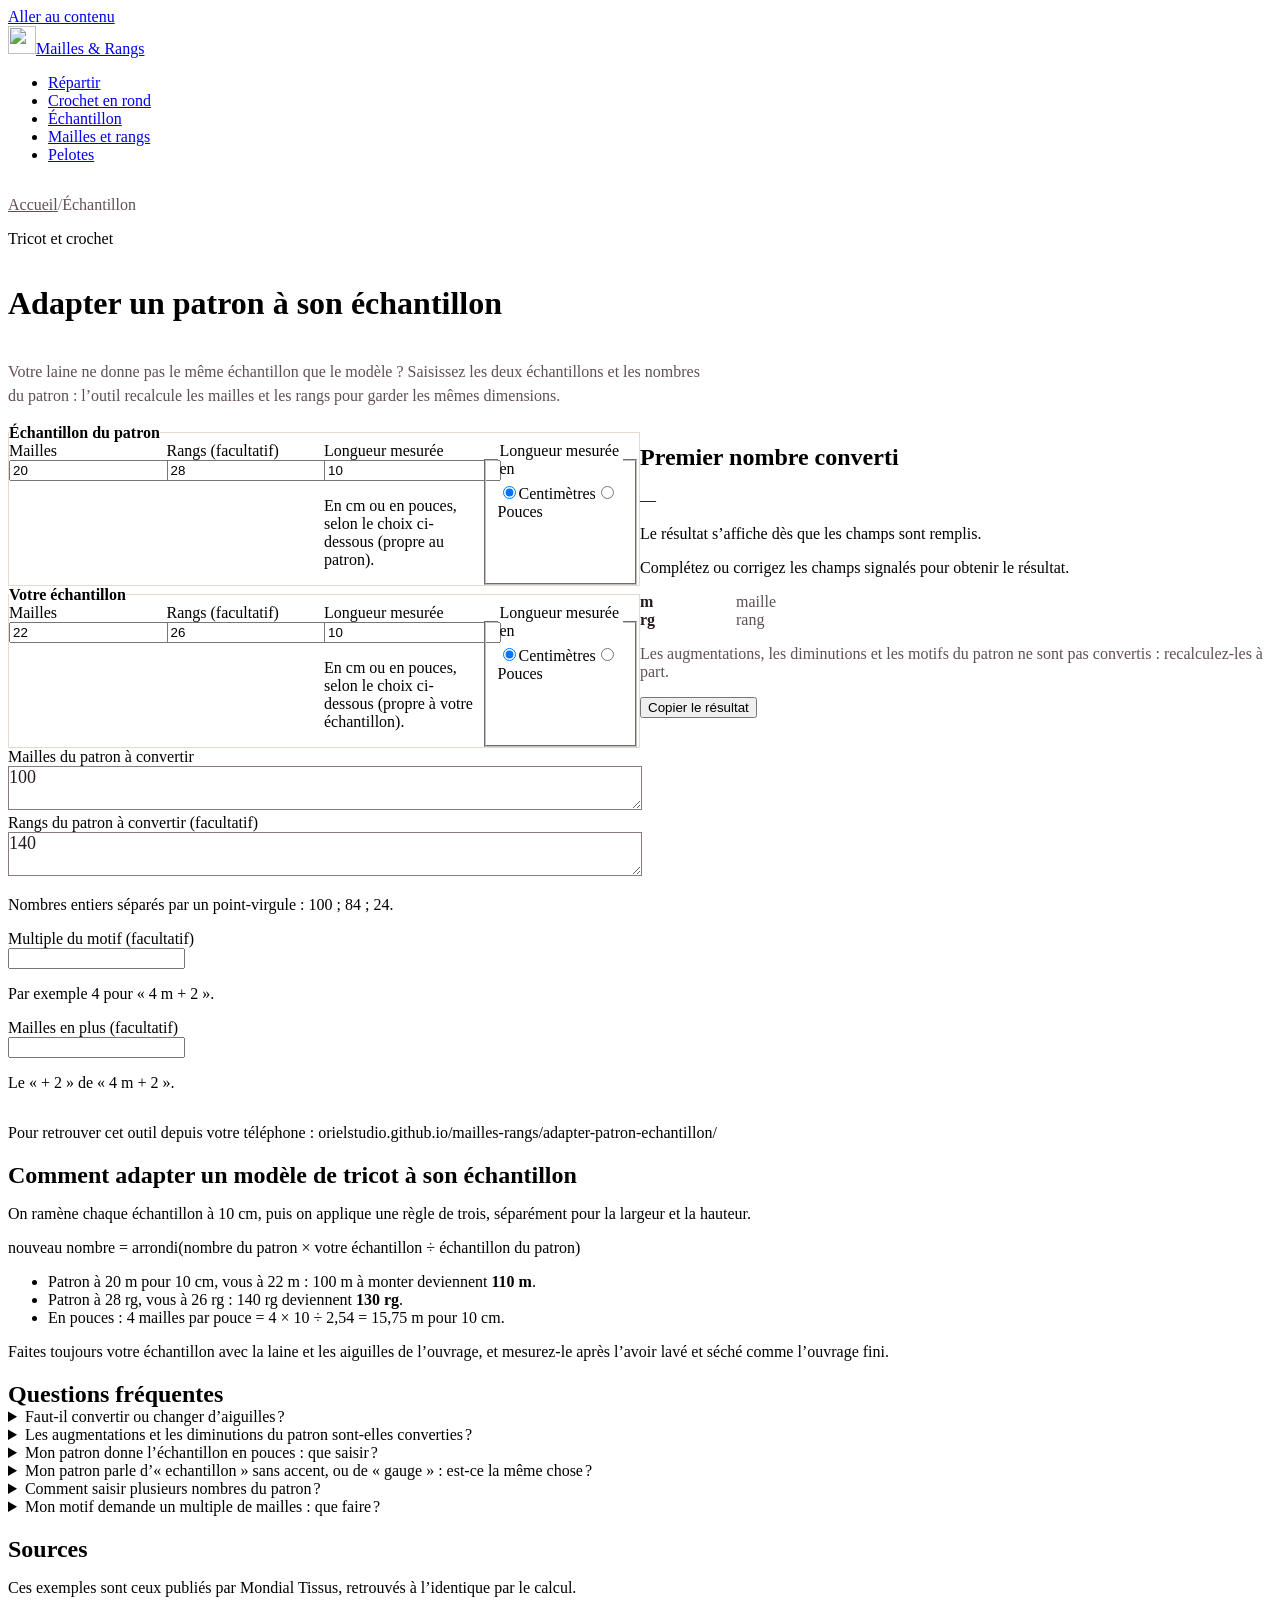
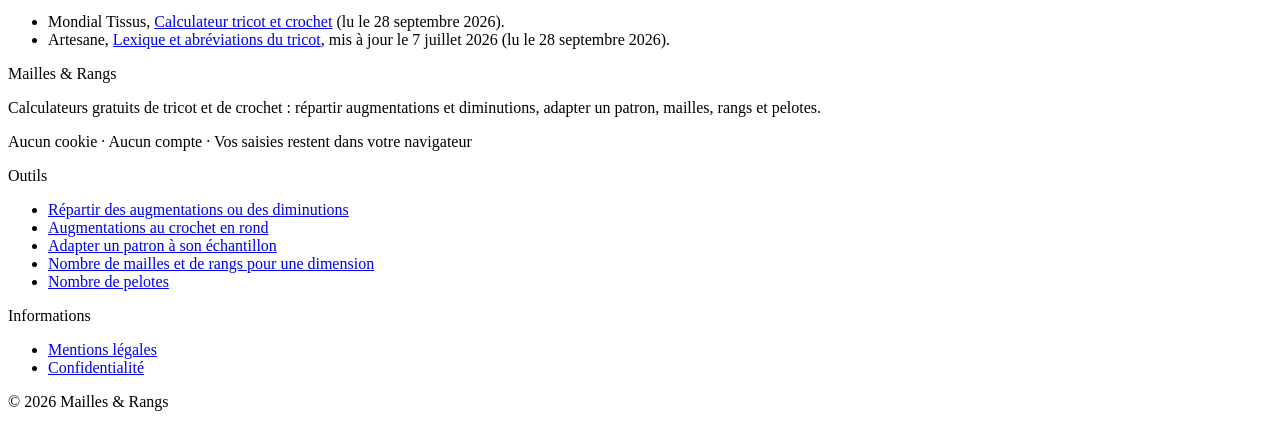
==== commit 5d257f95: "Correctifs de conformité du 10/10/2026 (mentions légales, non-affiliation, sans compteur tiers)" ====
--- a/adapter-patron-echantillon/index.html
+++ b/adapter-patron-echantillon/index.html
@@ -1,3 +1,3 @@
-<!DOCTYPE html><html lang="fr"><head><meta charset="utf-8"><meta name="viewport" content="width=device-width, initial-scale=1"><title>Adapter un patron de tricot à son échantillon</title><meta name="description" content="Calcul d’échantillon en tricot : adaptez un modèle à votre laine en recalculant les mailles et les rangs du patron, en centimètres ou en pouces."><link rel="canonical" href="https://orielstudio.github.io/mailles-rangs/adapter-patron-echantillon/"><meta name="color-scheme" content="light dark"><meta name="theme-color" content="#faf6f1" media="(prefers-color-scheme: light)"><meta name="theme-color" content="#1b1418" media="(prefers-color-scheme: dark)"><style>:root{--color-page:#faf6f1;--color-surface:#ffffff;--color-surface-alt:#f2ebe4;--color-text:#241a1f;--color-muted:#5f4f57;--color-border:#e5dad2;--color-border-strong:#8a7a82;--color-accent:#8c2951;--color-accent-hover:#6f1f40;--color-accent-soft:#f7e5ec;--color-on-accent:#ffffff;--color-danger:#a3261d;--color-success:#2d6a35;}@media (prefers-color-scheme: dark){:root{--color-page:#1b1418;--color-surface:#241b20;--color-surface-alt:#2e2329;--color-text:#f3eaee;--color-muted:#c0adb6;--color-border:#3f3239;--color-border-strong:#8b7882;--color-accent:#f2a6c3;--color-accent-hover:#f8c6d9;--color-accent-soft:#3b2231;--color-on-accent:#2a0e1b;--color-danger:#f2998f;--color-success:#8fd19a;}}</style><link rel="icon" href="/mailles-rangs/favicon.svg" type="image/svg+xml"><link rel="preload" href="/mailles-rangs/fonts/fraunces-latin-wght-normal.woff2" as="font" type="font/woff2" crossorigin><meta property="og:type" content="website"><meta property="og:site_name" content="Mailles &amp; Rangs"><meta property="og:locale" content="fr_FR"><meta property="og:title" content="Adapter un patron de tricot à son échantillon"><meta property="og:description" content="Calcul d’échantillon en tricot : adaptez un modèle à votre laine en recalculant les mailles et les rangs du patron, en centimètres ou en pouces."><meta property="og:url" content="https://orielstudio.github.io/mailles-rangs/adapter-patron-echantillon/"><script type="application/ld+json">{"@context":"https://schema.org","@type":"WebApplication","name":"Adapter un patron à son échantillon","description":"Calcul d’échantillon en tricot : adaptez un modèle à votre laine en recalculant les mailles et les rangs du patron, en centimètres ou en pouces.","url":"https://orielstudio.github.io/mailles-rangs/adapter-patron-echantillon/","inLanguage":"fr","applicationCategory":"UtilitiesApplication","operatingSystem":"Tous (navigateur web)","isAccessibleForFree":true,"offers":{"@type":"Offer","price":"0","priceCurrency":"EUR"},"publisher":{"@type":"Organization","name":"Oriel Studio"}}</script><script type="application/ld+json">{"@context":"https://schema.org","@type":"BreadcrumbList","itemListElement":[{"@type":"ListItem","position":1,"name":"Accueil","item":"https://orielstudio.github.io/mailles-rangs/"},{"@type":"ListItem","position":2,"name":"Échantillon","item":"https://orielstudio.github.io/mailles-rangs/adapter-patron-echantillon/"}]}</script><script type="application/ld+json">{"@context":"https://schema.org","@type":"FAQPage","mainEntity":[{"@type":"Question","name":"Faut-il convertir ou changer d’aiguilles ?","acceptedAnswer":{"@type":"Answer","text":"Si votre échantillon est proche de celui du patron, changer de taille d’aiguilles suffit souvent. Au-delà d’environ 10 % d’écart, l’outil vous le signale. Ce seuil est un repère que nous avons choisi, pas une règle publiée : c’est à vous de voir si le tissu obtenu vous plaît."}},{"@type":"Question","name":"Les augmentations et les diminutions du patron sont-elles converties ?","acceptedAnswer":{"@type":"Answer","text":"Non. L’outil convertit des nombres de mailles et de rangs. Les augmentations, les diminutions et les motifs doivent être recalculés à part : pour répartir le nouveau nombre d’augmentations, utilisez \u003ca href=\"/mailles-rangs/repartir-augmentations-diminutions/\">l’outil de répartition\u003c/a>."}},{"@type":"Question","name":"Mon patron donne l’échantillon en pouces : que saisir ?","acceptedAnswer":{"@type":"Answer","text":"Choisissez « pouces » pour l’échantillon du patron ; gardez « cm » pour le vôtre si vous l’avez mesuré en cm : chaque échantillon a sa propre unité. Saisissez le compte et la longueur tels qu’ils sont écrits : « 4 sts per inch » se saisit 4 mailles sur 1 pouce, « 16 sts over 4 inches » 16 mailles sur 4 pouces. Dans les deux cas, cela fait 15,75 m pour 10 cm (et non 10,16). Exemple : patron à 16 m sur 4 pouces, vous à 22 m sur 10 cm : 100 m du patron deviennent 140 m."}},{"@type":"Question","name":"Mon patron parle d’« echantillon » sans accent, ou de « gauge » : est-ce la même chose ?","acceptedAnswer":{"@type":"Answer","text":"Oui. « Echantillon » sans accent, fréquent dans les patrons tapés sans accents, et « gauge » en anglais désignent le même carré de test : le nombre de mailles et de rangs sur une longueur donnée, souvent 10 cm ou 4 pouces. Saisissez-le tel quel dans « Échantillon du patron »."}},{"@type":"Question","name":"Comment saisir plusieurs nombres du patron ?","acceptedAnswer":{"@type":"Answer","text":"Séparez-les par un point-virgule ou un retour à la ligne : « 100 ; 84 ; 24 ». Les mailles et les rangs ont chacun leur liste, parce qu’ils ne se convertissent pas avec le même échantillon."}},{"@type":"Question","name":"Mon motif demande un multiple de mailles : que faire ?","acceptedAnswer":{"@type":"Answer","text":"Indiquez le multiple et les mailles en plus (par exemple 4 + 2 pour des côtes 2/2 avec une maille de chaque côté). Le nombre de mailles converti est alors ajusté au multiple le plus proche, et la largeur réelle obtenue est affichée."}}]}</script><link rel="stylesheet" href="/mailles-rangs/_astro/Base.BBhXxMTU.css"><style>.ariane[data-astro-cid-vx4iavld] ol[data-astro-cid-vx4iavld]{gap:var(--space-1) var(--space-2);font-size:var(--text-sm);color:var(--color-muted);flex-wrap:wrap;padding:0;display:flex}.ariane[data-astro-cid-vx4iavld] li[data-astro-cid-vx4iavld]{align-items:center;gap:var(--space-2);display:inline-flex}.ariane[data-astro-cid-vx4iavld] li[data-astro-cid-vx4iavld]+li[data-astro-cid-vx4iavld]:before{content:"/";color:var(--color-border-strong)}.ariane[data-astro-cid-vx4iavld] a[data-astro-cid-vx4iavld]{color:var(--color-muted)}.ariane[data-astro-cid-vx4iavld] a[data-astro-cid-vx4iavld]:hover{color:var(--color-accent)}.page-intro[data-astro-cid-p7p4gz5s]{gap:var(--space-3);padding-block:var(--space-5);display:grid}@media (width>=48rem){.page-intro[data-astro-cid-p7p4gz5s]{padding-block:var(--space-6)}}.page-intro[data-astro-cid-p7p4gz5s] .eyebrow[data-astro-cid-p7p4gz5s]{margin-top:var(--space-3)}.page-intro__texte[data-astro-cid-p7p4gz5s]{max-width:44rem;font-size:var(--text-lg);color:var(--color-muted);line-height:1.5}
-</style><link rel="stylesheet" href="/mailles-rangs/_astro/sources.BEneG5CY.css"><style>.outil[data-astro-cid-mr27ihc7]{gap:var(--space-5);align-items:start;display:grid}@media (width>=60rem){.outil[data-astro-cid-mr27ihc7]{grid-template-columns:minmax(0,1fr) minmax(0,1fr)}}.groupe[data-astro-cid-mr27ihc7]{gap:var(--space-4) var(--space-3);padding:var(--space-4);border:1px solid var(--color-border);border-radius:var(--radius-md);grid-column:1/-1;grid-template-columns:repeat(auto-fill,minmax(8.5rem,1fr));margin:0;display:grid}.groupe[data-astro-cid-mr27ihc7] legend[data-astro-cid-mr27ihc7]{padding-inline:var(--space-2);font-weight:700}.zone[data-astro-cid-mr27ihc7]{width:100%;min-height:var(--control-height);padding:var(--space-3);background:var(--color-surface);border:1px solid var(--color-border-strong);border-radius:var(--radius-md);font:inherit;color:var(--color-text);resize:vertical;font-size:1.125rem}.field--wide[data-astro-cid-mr27ihc7]{grid-column:1/-1}.conseil[data-astro-cid-mr27ihc7]{color:var(--color-danger);font-weight:600}.resultat-note[data-astro-cid-mr27ihc7],.legende[data-astro-cid-mr27ihc7]{font-size:var(--text-sm);color:var(--color-muted)}.legende[data-astro-cid-mr27ihc7] div[data-astro-cid-mr27ihc7]{gap:var(--space-2);display:flex}.legende[data-astro-cid-mr27ihc7] dt[data-astro-cid-mr27ihc7]{min-width:3.5rem;color:var(--color-text);font-weight:700}.section--tight[data-astro-cid-mr27ihc7] h2[data-astro-cid-mr27ihc7]{margin-bottom:var(--space-4)}
-</style></head><body data-page="adapter-patron-echantillon"><a class="skip-link" href="#contenu">Aller au contenu</a><header class="site-header" data-astro-cid-nen7h5rs><div class="container site-header__top" data-astro-cid-nen7h5rs><a href="/mailles-rangs/" class="site-header__brand" data-astro-cid-nen7h5rs><img src="/mailles-rangs/favicon.svg" width="28" height="28" alt="" data-astro-cid-nen7h5rs><span data-astro-cid-nen7h5rs>Mailles &amp; Rangs</span></a></div><nav class="site-nav" aria-label="Outils" data-astro-cid-nen7h5rs><div class="container" data-astro-cid-nen7h5rs><ul class="site-nav__list" role="list" data-astro-cid-nen7h5rs><li data-astro-cid-nen7h5rs><a class="site-nav__tab" href="/mailles-rangs/repartir-augmentations-diminutions/" data-astro-cid-nen7h5rs>Répartir</a></li><li data-astro-cid-nen7h5rs><a class="site-nav__tab" href="/mailles-rangs/crochet-en-rond/" data-astro-cid-nen7h5rs>Crochet en rond</a></li><li data-astro-cid-nen7h5rs><a class="site-nav__tab" href="/mailles-rangs/adapter-patron-echantillon/" aria-current="page" data-astro-cid-nen7h5rs>Échantillon</a></li><li data-astro-cid-nen7h5rs><a class="site-nav__tab" href="/mailles-rangs/nombre-de-mailles/" data-astro-cid-nen7h5rs>Mailles et rangs</a></li><li data-astro-cid-nen7h5rs><a class="site-nav__tab" href="/mailles-rangs/nombre-de-pelotes/" data-astro-cid-nen7h5rs>Pelotes</a></li></ul></div></nav></header><main id="contenu" tabindex="-1"><div class="container" data-astro-cid-mr27ihc7><header class="page-intro" data-astro-cid-p7p4gz5s><nav class="ariane" aria-label="Fil d’Ariane" data-astro-cid-vx4iavld><ol role="list" data-astro-cid-vx4iavld><li data-astro-cid-vx4iavld><a href="/mailles-rangs/" data-astro-cid-vx4iavld>Accueil</a></li><li data-astro-cid-vx4iavld><span aria-current="page" data-astro-cid-vx4iavld>Échantillon</span></li></ol></nav><p class="eyebrow" data-astro-cid-p7p4gz5s>Tricot et crochet</p><h1 data-astro-cid-p7p4gz5s>Adapter un patron à son échantillon</h1><div class="page-intro__texte" data-astro-cid-p7p4gz5s><p data-astro-cid-mr27ihc7>Votre laine ne donne pas le même échantillon que le modèle&nbsp;? Saisissez les deux échantillons et les nombres du patron&nbsp;: l’outil recalcule les mailles et les rangs pour garder les mêmes dimensions.</p></div></header><div class="outil" data-astro-cid-mr27ihc7><form class="fields" data-outil="echantillon" novalidate aria-label="Échantillons et nombres du patron" data-astro-cid-mr27ihc7><fieldset class="groupe" data-astro-cid-mr27ihc7><legend data-astro-cid-mr27ihc7>Échantillon du patron</legend><div class="field"><label class="field__label" for="f-pm">Mailles</label><div class="field__control"><input class="input" id="f-pm" type="text" autocomplete="off" spellcheck="false" data-field="pm" data-min="0.1" data-max="1000" inputmode="decimal" data-unite="autre" data-requis aria-required="true" value="20" aria-describedby="f-pm-erreur"></div><p class="field__error" id="f-pm-erreur" data-error-for="f-pm" hidden></p></div><div class="field"><label class="field__label" for="f-pr">Rangs<span class="field__optional"> (facultatif)</span></label><div class="field__control"><input class="input" id="f-pr" type="text" autocomplete="off" spellcheck="false" data-field="pr" data-min="0.1" data-max="1000" inputmode="decimal" data-unite="autre" value="28" aria-describedby="f-pr-erreur"></div><p class="field__error" id="f-pr-erreur" data-error-for="f-pr" hidden></p></div><div class="field"><label class="field__label" for="f-pl">Longueur mesurée</label><div class="field__control"><input class="input" id="f-pl" type="text" autocomplete="off" spellcheck="false" data-field="pl" data-min="0.1" data-max="1000" inputmode="decimal" data-unite="autre" data-requis aria-required="true" value="10" aria-describedby="f-pl-aide f-pl-erreur"></div><p class="field__help" id="f-pl-aide">En cm ou en pouces, selon le choix ci-dessous (propre au patron).</p><p class="field__error" id="f-pl-erreur" data-error-for="f-pl" hidden></p></div><fieldset class="choix" data-astro-cid-dzfwyhn4><legend class="field__label" data-astro-cid-dzfwyhn4>Longueur mesurée en</legend><div class="choix__options" data-astro-cid-dzfwyhn4><label class="choix__option" data-astro-cid-dzfwyhn4><input type="radio" name="unitePatron" value="cm" data-choix="unitePatron" checked data-astro-cid-dzfwyhn4><span data-astro-cid-dzfwyhn4>Centimètres</span></label><label class="choix__option" data-astro-cid-dzfwyhn4><input type="radio" name="unitePatron" value="pouce" data-choix="unitePatron" data-astro-cid-dzfwyhn4><span data-astro-cid-dzfwyhn4>Pouces</span></label></div></fieldset></fieldset><fieldset class="groupe" data-astro-cid-mr27ihc7><legend data-astro-cid-mr27ihc7>Votre échantillon</legend><div class="field"><label class="field__label" for="f-mm">Mailles</label><div class="field__control"><input class="input" id="f-mm" type="text" autocomplete="off" spellcheck="false" data-field="mm" data-min="0.1" data-max="1000" inputmode="decimal" data-unite="autre" data-requis aria-required="true" value="22" aria-describedby="f-mm-erreur"></div><p class="field__error" id="f-mm-erreur" data-error-for="f-mm" hidden></p></div><div class="field"><label class="field__label" for="f-mr">Rangs<span class="field__optional"> (facultatif)</span></label><div class="field__control"><input class="input" id="f-mr" type="text" autocomplete="off" spellcheck="false" data-field="mr" data-min="0.1" data-max="1000" inputmode="decimal" data-unite="autre" value="26" aria-describedby="f-mr-erreur"></div><p class="field__error" id="f-mr-erreur" data-error-for="f-mr" hidden></p></div><div class="field"><label class="field__label" for="f-ml">Longueur mesurée</label><div class="field__control"><input class="input" id="f-ml" type="text" autocomplete="off" spellcheck="false" data-field="ml" data-min="0.1" data-max="1000" inputmode="decimal" data-unite="autre" data-requis aria-required="true" value="10" aria-describedby="f-ml-aide f-ml-erreur"></div><p class="field__help" id="f-ml-aide">En cm ou en pouces, selon le choix ci-dessous (propre à votre échantillon).</p><p class="field__error" id="f-ml-erreur" data-error-for="f-ml" hidden></p></div><fieldset class="choix" data-astro-cid-dzfwyhn4><legend class="field__label" data-astro-cid-dzfwyhn4>Longueur mesurée en</legend><div class="choix__options" data-astro-cid-dzfwyhn4><label class="choix__option" data-astro-cid-dzfwyhn4><input type="radio" name="uniteMien" value="cm" data-choix="uniteMien" checked data-astro-cid-dzfwyhn4><span data-astro-cid-dzfwyhn4>Centimètres</span></label><label class="choix__option" data-astro-cid-dzfwyhn4><input type="radio" name="uniteMien" value="pouce" data-choix="uniteMien" data-astro-cid-dzfwyhn4><span data-astro-cid-dzfwyhn4>Pouces</span></label></div></fieldset></fieldset><div class="field field--wide" data-astro-cid-mr27ihc7><label class="field__label" for="liste-mailles" data-astro-cid-mr27ihc7>Mailles du patron à convertir</label><textarea id="liste-mailles" class="zone" data-texte="mailles" rows="2" aria-describedby="liste-aide" data-astro-cid-mr27ihc7>100</textarea></div><div class="field field--wide" data-astro-cid-mr27ihc7><label class="field__label" for="liste-rangs" data-astro-cid-mr27ihc7>Rangs du patron à convertir <span class="field__optional" data-astro-cid-mr27ihc7>(facultatif)</span></label><textarea id="liste-rangs" class="zone" data-texte="rangs" rows="2" aria-describedby="liste-aide" data-astro-cid-mr27ihc7>140</textarea><p class="field__help" id="liste-aide" data-astro-cid-mr27ihc7>Nombres entiers séparés par un point-virgule&nbsp;: 100 ; 84 ; 24.</p></div><div class="field"><label class="field__label" for="f-k">Multiple du motif<span class="field__optional"> (facultatif)</span></label><div class="field__control"><input class="input" id="f-k" type="text" autocomplete="off" spellcheck="false" data-field="k" data-min="1" data-max="500" data-entier inputmode="numeric" data-unite="autre" value aria-describedby="f-k-aide f-k-erreur"></div><p class="field__help" id="f-k-aide">Par exemple 4 pour « 4 m + 2 ».</p><p class="field__error" id="f-k-erreur" data-error-for="f-k" hidden></p></div><div class="field"><label class="field__label" for="f-e">Mailles en plus<span class="field__optional"> (facultatif)</span></label><div class="field__control"><input class="input" id="f-e" type="text" autocomplete="off" spellcheck="false" data-field="e" data-min="0" data-max="500" data-entier inputmode="numeric" data-unite="autre" value aria-describedby="f-e-aide f-e-erreur"></div><p class="field__help" id="f-e-aide">Le « + 2 » de « 4 m + 2 ».</p><p class="field__error" id="f-e-erreur" data-error-for="f-e" hidden></p></div></form><section class="resultat" data-resultat="echantillon" data-etat="attente" aria-labelledby="echantillon-titre" data-astro-cid-3swizpd6><div class="resultat__vivant" aria-live="polite" aria-atomic="true" data-astro-cid-3swizpd6><h2 class="resultat__titre" id="echantillon-titre" data-copier data-astro-cid-3swizpd6>Premier nombre converti</h2><p class="resultat__valeur" data-output="principal" data-copier data-astro-cid-3swizpd6>—</p><p class="resultat__consigne" data-output="liste" data-vide-si-absent data-copier data-astro-cid-3swizpd6></p><p class="resultat__refus" data-refus data-astro-cid-3swizpd6></p></div><p class="resultat__etat" data-quand="attente" data-astro-cid-3swizpd6>Le résultat s’affiche dès que les champs sont remplis.</p><p class="resultat__etat resultat__etat--erreur" data-quand="incomplet" data-astro-cid-3swizpd6>Complétez ou corrigez les champs signalés pour obtenir le résultat.</p><p class="resultat__controle" data-output="ecart" data-vide-si-absent data-copier data-astro-cid-3swizpd6></p><p class="conseil" data-output="conseil" data-vide-si-absent data-masquer-si-vide hidden data-astro-cid-mr27ihc7></p><dl class="legende" aria-label="Légende des abréviations" data-astro-cid-mr27ihc7><div data-astro-cid-mr27ihc7><dt data-astro-cid-mr27ihc7>m</dt><dd data-astro-cid-mr27ihc7>maille</dd></div><div data-astro-cid-mr27ihc7><dt data-astro-cid-mr27ihc7>rg</dt><dd data-astro-cid-mr27ihc7>rang</dd></div></dl><p class="resultat-note" data-astro-cid-mr27ihc7>Les augmentations, les diminutions et les motifs du patron ne sont pas convertis&nbsp;: recalculez-les à part.</p><div class="resultat__actions" data-astro-cid-3swizpd6><button type="button" class="btn btn--sm" data-copier-bouton data-astro-cid-3swizpd6>Copier le résultat</button><button type="button" class="btn btn--sm btn--dashed" data-veille hidden aria-pressed="false" data-astro-cid-3swizpd6>Garder l’écran allumé</button><p class="resultat__statut" role="status" data-statut data-astro-cid-3swizpd6></p></div></section><script type="module" src="/mailles-rangs/_astro/Resultat.astro_astro_type_script_index_0_lang.BS6b6EC0.js"></script></div><p class="adresse muted" data-astro-cid-ohtkgbml>Pour retrouver cet outil depuis votre téléphone&nbsp;: <span class="mono" data-astro-cid-ohtkgbml>orielstudio.github.io/mailles-rangs/adapter-patron-echantillon/</span></p><section class="prose section--tight" data-astro-cid-mr27ihc7><h2 data-astro-cid-mr27ihc7>Comment adapter un modèle de tricot à son échantillon</h2><p data-astro-cid-mr27ihc7>On ramène chaque échantillon à 10 cm, puis on applique une règle de trois, séparément pour la largeur et la hauteur.</p><p class="formula" data-astro-cid-mr27ihc7>nouveau nombre = arrondi(nombre du patron × votre échantillon ÷ échantillon du patron)</p><ul data-astro-cid-mr27ihc7><li data-astro-cid-mr27ihc7>Patron à 20 m pour 10 cm, vous à 22 m&nbsp;: 100 m à monter deviennent <strong data-astro-cid-mr27ihc7>110 m</strong>.</li><li data-astro-cid-mr27ihc7>Patron à 28 rg, vous à 26 rg&nbsp;: 140 rg deviennent <strong data-astro-cid-mr27ihc7>130 rg</strong>.</li><li data-astro-cid-mr27ihc7>En pouces&nbsp;: 4 mailles par pouce = 4 × 10 ÷ 2,54 = 15,75 m pour 10 cm.</li></ul><p data-astro-cid-mr27ihc7>Faites toujours votre échantillon avec la laine et les aiguilles de l’ouvrage, et mesurez-le après l’avoir lavé et séché comme l’ouvrage fini.</p></section><section class="section--tight" data-astro-cid-mr27ihc7><h2 data-astro-cid-mr27ihc7>Questions fréquentes</h2><div class="faq" data-astro-cid-hemr5th4><details class="faq__item" data-astro-cid-hemr5th4><summary class="faq__question" data-astro-cid-hemr5th4><span data-astro-cid-hemr5th4>Faut-il convertir ou changer d’aiguilles ?</span><span class="faq__icone" aria-hidden="true" data-astro-cid-hemr5th4></span></summary><div class="faq__reponse" data-astro-cid-hemr5th4>Si votre échantillon est proche de celui du patron, changer de taille d’aiguilles suffit souvent. Au-delà d’environ 10 % d’écart, l’outil vous le signale. Ce seuil est un repère que nous avons choisi, pas une règle publiée : c’est à vous de voir si le tissu obtenu vous plaît.</div></details><details class="faq__item" data-astro-cid-hemr5th4><summary class="faq__question" data-astro-cid-hemr5th4><span data-astro-cid-hemr5th4>Les augmentations et les diminutions du patron sont-elles converties ?</span><span class="faq__icone" aria-hidden="true" data-astro-cid-hemr5th4></span></summary><div class="faq__reponse" data-astro-cid-hemr5th4>Non. L’outil convertit des nombres de mailles et de rangs. Les augmentations, les diminutions et les motifs doivent être recalculés à part : pour répartir le nouveau nombre d’augmentations, utilisez <a href="/mailles-rangs/repartir-augmentations-diminutions/">l’outil de répartition</a>.</div></details><details class="faq__item" data-astro-cid-hemr5th4><summary class="faq__question" data-astro-cid-hemr5th4><span data-astro-cid-hemr5th4>Mon patron donne l’échantillon en pouces : que saisir ?</span><span class="faq__icone" aria-hidden="true" data-astro-cid-hemr5th4></span></summary><div class="faq__reponse" data-astro-cid-hemr5th4>Choisissez « pouces » pour l’échantillon du patron ; gardez « cm » pour le vôtre si vous l’avez mesuré en cm : chaque échantillon a sa propre unité. Saisissez le compte et la longueur tels qu’ils sont écrits : « 4 sts per inch » se saisit 4 mailles sur 1 pouce, « 16 sts over 4 inches » 16 mailles sur 4 pouces. Dans les deux cas, cela fait 15,75 m pour 10 cm (et non 10,16). Exemple : patron à 16 m sur 4 pouces, vous à 22 m sur 10 cm : 100 m du patron deviennent 140 m.</div></details><details class="faq__item" data-astro-cid-hemr5th4><summary class="faq__question" data-astro-cid-hemr5th4><span data-astro-cid-hemr5th4>Mon patron parle d’« echantillon » sans accent, ou de « gauge » : est-ce la même chose ?</span><span class="faq__icone" aria-hidden="true" data-astro-cid-hemr5th4></span></summary><div class="faq__reponse" data-astro-cid-hemr5th4>Oui. « Echantillon » sans accent, fréquent dans les patrons tapés sans accents, et « gauge » en anglais désignent le même carré de test : le nombre de mailles et de rangs sur une longueur donnée, souvent 10 cm ou 4 pouces. Saisissez-le tel quel dans « Échantillon du patron ».</div></details><details class="faq__item" data-astro-cid-hemr5th4><summary class="faq__question" data-astro-cid-hemr5th4><span data-astro-cid-hemr5th4>Comment saisir plusieurs nombres du patron ?</span><span class="faq__icone" aria-hidden="true" data-astro-cid-hemr5th4></span></summary><div class="faq__reponse" data-astro-cid-hemr5th4>Séparez-les par un point-virgule ou un retour à la ligne : « 100 ; 84 ; 24 ». Les mailles et les rangs ont chacun leur liste, parce qu’ils ne se convertissent pas avec le même échantillon.</div></details><details class="faq__item" data-astro-cid-hemr5th4><summary class="faq__question" data-astro-cid-hemr5th4><span data-astro-cid-hemr5th4>Mon motif demande un multiple de mailles : que faire ?</span><span class="faq__icone" aria-hidden="true" data-astro-cid-hemr5th4></span></summary><div class="faq__reponse" data-astro-cid-hemr5th4>Indiquez le multiple et les mailles en plus (par exemple 4 + 2 pour des côtes 2/2 avec une maille de chaque côté). Le nombre de mailles converti est alors ajusté au multiple le plus proche, et la largeur réelle obtenue est affichée.</div></details></div></section><section class="prose section--tight" data-astro-cid-mr27ihc7><h2 data-astro-cid-mr27ihc7>Sources</h2><p data-astro-cid-mr27ihc7>Ces exemples sont ceux publiés par Mondial Tissus, retrouvés à l’identique par le calcul.</p><ul class="sources" data-astro-cid-h7sqjloy><li data-astro-cid-h7sqjloy>Mondial Tissus, <a href="https://www.mondialtissus.fr/tutos-et-inspiration/mon-guide-couture/tout-savoir-sur-le-tricot/calculateur-tricot-et-crochet.html" data-astro-cid-h7sqjloy>Calculateur tricot et crochet</a><span class="muted" data-astro-cid-h7sqjloy> (lu le 28 septembre 2026)</span>.</li><li data-astro-cid-h7sqjloy>Artesane, <a href="https://www.artesane.com/le-journal/arts-du-fil/debuter-tricot-petit-lexique-abreviations/" data-astro-cid-h7sqjloy>Lexique et abréviations du tricot</a><span data-astro-cid-h7sqjloy>, mis à jour le 7 juillet 2026</span><span class="muted" data-astro-cid-h7sqjloy> (lu le 28 septembre 2026)</span>.</li></ul></section></div></main><footer class="site-footer" data-astro-cid-jo6i4kqk><div class="container site-footer__grid" data-astro-cid-jo6i4kqk><div class="site-footer__about" data-astro-cid-jo6i4kqk><p class="site-footer__nom" data-astro-cid-jo6i4kqk>Mailles &amp; Rangs</p><p data-astro-cid-jo6i4kqk>Calculateurs gratuits de tricot et de crochet : répartir augmentations et diminutions, adapter un patron, mailles, rangs et pelotes.</p><p class="site-footer__promise" data-astro-cid-jo6i4kqk>Aucun cookie · Aucun compte · Vos saisies restent dans votre navigateur</p></div><nav aria-label="Outils, pied de page" data-astro-cid-jo6i4kqk><p class="site-footer__title" data-astro-cid-jo6i4kqk>Outils</p><ul role="list" data-astro-cid-jo6i4kqk><li data-astro-cid-jo6i4kqk><a class="link-quiet" href="/mailles-rangs/repartir-augmentations-diminutions/" data-astro-cid-jo6i4kqk>Répartir des augmentations ou des diminutions</a></li><li data-astro-cid-jo6i4kqk><a class="link-quiet" href="/mailles-rangs/crochet-en-rond/" data-astro-cid-jo6i4kqk>Augmentations au crochet en rond</a></li><li data-astro-cid-jo6i4kqk><a class="link-quiet" href="/mailles-rangs/adapter-patron-echantillon/" data-astro-cid-jo6i4kqk>Adapter un patron à son échantillon</a></li><li data-astro-cid-jo6i4kqk><a class="link-quiet" href="/mailles-rangs/nombre-de-mailles/" data-astro-cid-jo6i4kqk>Nombre de mailles et de rangs pour une dimension</a></li><li data-astro-cid-jo6i4kqk><a class="link-quiet" href="/mailles-rangs/nombre-de-pelotes/" data-astro-cid-jo6i4kqk>Nombre de pelotes</a></li></ul></nav><nav aria-label="Informations légales" data-astro-cid-jo6i4kqk><p class="site-footer__title" data-astro-cid-jo6i4kqk>Informations</p><ul role="list" data-astro-cid-jo6i4kqk><li data-astro-cid-jo6i4kqk><a class="link-quiet" href="/mailles-rangs/mentions-legales/" data-astro-cid-jo6i4kqk>Mentions légales</a></li><li data-astro-cid-jo6i4kqk><a class="link-quiet" href="/mailles-rangs/confidentialite/" data-astro-cid-jo6i4kqk>Confidentialité</a></li></ul></nav></div><div class="container site-footer__bottom" data-astro-cid-jo6i4kqk><p data-astro-cid-jo6i4kqk>© 2026 Mailles &amp; Rangs · Oriel Studio</p></div></footer><script type="module" src="/mailles-rangs/_astro/Base.astro_astro_type_script_index_0_lang.B-hL_lbI.js"></script></body></html><script type="module" src="/mailles-rangs/_astro/adapter-patron-echantillon.astro_astro_type_script_index_0_lang.CW20AU44.js"></script>+<!DOCTYPE html><html lang="fr"><head><meta charset="utf-8"><meta name="viewport" content="width=device-width, initial-scale=1"><title>Adapter un patron de tricot à son échantillon</title><meta name="description" content="Calcul d’échantillon en tricot : adaptez un modèle à votre laine en recalculant les mailles et les rangs du patron, en centimètres ou en pouces."><link rel="canonical" href="https://orielstudio.github.io/mailles-rangs/adapter-patron-echantillon/"><meta name="color-scheme" content="light dark"><meta name="theme-color" content="#faf6f1" media="(prefers-color-scheme: light)"><meta name="theme-color" content="#1b1418" media="(prefers-color-scheme: dark)"><style>:root{--color-page:#faf6f1;--color-surface:#ffffff;--color-surface-alt:#f2ebe4;--color-text:#241a1f;--color-muted:#5f4f57;--color-border:#e5dad2;--color-border-strong:#8a7a82;--color-accent:#8c2951;--color-accent-hover:#6f1f40;--color-accent-soft:#f7e5ec;--color-on-accent:#ffffff;--color-danger:#a3261d;--color-success:#2d6a35;}@media (prefers-color-scheme: dark){:root{--color-page:#1b1418;--color-surface:#241b20;--color-surface-alt:#2e2329;--color-text:#f3eaee;--color-muted:#c0adb6;--color-border:#3f3239;--color-border-strong:#8b7882;--color-accent:#f2a6c3;--color-accent-hover:#f8c6d9;--color-accent-soft:#3b2231;--color-on-accent:#2a0e1b;--color-danger:#f2998f;--color-success:#8fd19a;}}</style><link rel="icon" href="/mailles-rangs/favicon.svg" type="image/svg+xml"><link rel="preload" href="/mailles-rangs/fonts/fraunces-latin-wght-normal.woff2" as="font" type="font/woff2" crossorigin><meta property="og:type" content="website"><meta property="og:site_name" content="Mailles &amp; Rangs"><meta property="og:locale" content="fr_FR"><meta property="og:title" content="Adapter un patron de tricot à son échantillon"><meta property="og:description" content="Calcul d’échantillon en tricot : adaptez un modèle à votre laine en recalculant les mailles et les rangs du patron, en centimètres ou en pouces."><meta property="og:url" content="https://orielstudio.github.io/mailles-rangs/adapter-patron-echantillon/"><script type="application/ld+json">{"@context":"https://schema.org","@type":"WebApplication","name":"Adapter un patron à son échantillon","description":"Calcul d’échantillon en tricot : adaptez un modèle à votre laine en recalculant les mailles et les rangs du patron, en centimètres ou en pouces.","url":"https://orielstudio.github.io/mailles-rangs/adapter-patron-echantillon/","inLanguage":"fr","applicationCategory":"UtilitiesApplication","operatingSystem":"Tous (navigateur web)","isAccessibleForFree":true,"offers":{"@type":"Offer","price":"0","priceCurrency":"EUR"}}</script><script type="application/ld+json">{"@context":"https://schema.org","@type":"BreadcrumbList","itemListElement":[{"@type":"ListItem","position":1,"name":"Accueil","item":"https://orielstudio.github.io/mailles-rangs/"},{"@type":"ListItem","position":2,"name":"Échantillon","item":"https://orielstudio.github.io/mailles-rangs/adapter-patron-echantillon/"}]}</script><script type="application/ld+json">{"@context":"https://schema.org","@type":"FAQPage","mainEntity":[{"@type":"Question","name":"Faut-il convertir ou changer d’aiguilles ?","acceptedAnswer":{"@type":"Answer","text":"Si votre échantillon est proche de celui du patron, changer de taille d’aiguilles suffit souvent. Au-delà d’environ 10 % d’écart, l’outil vous le signale. Ce seuil est un repère que nous avons choisi, pas une règle publiée : c’est à vous de voir si le tissu obtenu vous plaît."}},{"@type":"Question","name":"Les augmentations et les diminutions du patron sont-elles converties ?","acceptedAnswer":{"@type":"Answer","text":"Non. L’outil convertit des nombres de mailles et de rangs. Les augmentations, les diminutions et les motifs doivent être recalculés à part : pour répartir le nouveau nombre d’augmentations, utilisez \u003ca href=\"/mailles-rangs/repartir-augmentations-diminutions/\">l’outil de répartition\u003c/a>."}},{"@type":"Question","name":"Mon patron donne l’échantillon en pouces : que saisir ?","acceptedAnswer":{"@type":"Answer","text":"Choisissez « pouces » pour l’échantillon du patron ; gardez « cm » pour le vôtre si vous l’avez mesuré en cm : chaque échantillon a sa propre unité. Saisissez le compte et la longueur tels qu’ils sont écrits : « 4 sts per inch » se saisit 4 mailles sur 1 pouce, « 16 sts over 4 inches » 16 mailles sur 4 pouces. Dans les deux cas, cela fait 15,75 m pour 10 cm (et non 10,16). Exemple : patron à 16 m sur 4 pouces, vous à 22 m sur 10 cm : 100 m du patron deviennent 140 m."}},{"@type":"Question","name":"Mon patron parle d’« echantillon » sans accent, ou de « gauge » : est-ce la même chose ?","acceptedAnswer":{"@type":"Answer","text":"Oui. « Echantillon » sans accent, fréquent dans les patrons tapés sans accents, et « gauge » en anglais désignent le même carré de test : le nombre de mailles et de rangs sur une longueur donnée, souvent 10 cm ou 4 pouces. Saisissez-le tel quel dans « Échantillon du patron »."}},{"@type":"Question","name":"Comment saisir plusieurs nombres du patron ?","acceptedAnswer":{"@type":"Answer","text":"Séparez-les par un point-virgule ou un retour à la ligne : « 100 ; 84 ; 24 ». Les mailles et les rangs ont chacun leur liste, parce qu’ils ne se convertissent pas avec le même échantillon."}},{"@type":"Question","name":"Mon motif demande un multiple de mailles : que faire ?","acceptedAnswer":{"@type":"Answer","text":"Indiquez le multiple et les mailles en plus (par exemple 4 + 2 pour des côtes 2/2 avec une maille de chaque côté). Le nombre de mailles converti est alors ajusté au multiple le plus proche, et la largeur réelle obtenue est affichée."}}]}</script><link rel="stylesheet" href="/mailles-rangs/_astro/Base.BBhXxMTU.css"><style>.ariane[data-astro-cid-vx4iavld] ol[data-astro-cid-vx4iavld]{gap:var(--space-1) var(--space-2);font-size:var(--text-sm);color:var(--color-muted);flex-wrap:wrap;padding:0;display:flex}.ariane[data-astro-cid-vx4iavld] li[data-astro-cid-vx4iavld]{align-items:center;gap:var(--space-2);display:inline-flex}.ariane[data-astro-cid-vx4iavld] li[data-astro-cid-vx4iavld]+li[data-astro-cid-vx4iavld]:before{content:"/";color:var(--color-border-strong)}.ariane[data-astro-cid-vx4iavld] a[data-astro-cid-vx4iavld]{color:var(--color-muted)}.ariane[data-astro-cid-vx4iavld] a[data-astro-cid-vx4iavld]:hover{color:var(--color-accent)}.page-intro[data-astro-cid-p7p4gz5s]{gap:var(--space-3);padding-block:var(--space-5);display:grid}@media (width>=48rem){.page-intro[data-astro-cid-p7p4gz5s]{padding-block:var(--space-6)}}.page-intro[data-astro-cid-p7p4gz5s] .eyebrow[data-astro-cid-p7p4gz5s]{margin-top:var(--space-3)}.page-intro__texte[data-astro-cid-p7p4gz5s]{max-width:44rem;font-size:var(--text-lg);color:var(--color-muted);line-height:1.5}
+</style><link rel="stylesheet" href="/mailles-rangs/_astro/sources.DRUJLWOb.css"><style>.outil[data-astro-cid-mr27ihc7]{gap:var(--space-5);align-items:start;display:grid}@media (width>=60rem){.outil[data-astro-cid-mr27ihc7]{grid-template-columns:minmax(0,1fr) minmax(0,1fr)}}.groupe[data-astro-cid-mr27ihc7]{gap:var(--space-4) var(--space-3);padding:var(--space-4);border:1px solid var(--color-border);border-radius:var(--radius-md);grid-column:1/-1;grid-template-columns:repeat(auto-fill,minmax(8.5rem,1fr));margin:0;display:grid}.groupe[data-astro-cid-mr27ihc7] legend[data-astro-cid-mr27ihc7]{padding-inline:var(--space-2);font-weight:700}.zone[data-astro-cid-mr27ihc7]{width:100%;min-height:var(--control-height);padding:var(--space-3);background:var(--color-surface);border:1px solid var(--color-border-strong);border-radius:var(--radius-md);font:inherit;color:var(--color-text);resize:vertical;font-size:1.125rem}.field--wide[data-astro-cid-mr27ihc7]{grid-column:1/-1}.conseil[data-astro-cid-mr27ihc7]{color:var(--color-danger);font-weight:600}.resultat-note[data-astro-cid-mr27ihc7],.legende[data-astro-cid-mr27ihc7]{font-size:var(--text-sm);color:var(--color-muted)}.legende[data-astro-cid-mr27ihc7] div[data-astro-cid-mr27ihc7]{gap:var(--space-2);display:flex}.legende[data-astro-cid-mr27ihc7] dt[data-astro-cid-mr27ihc7]{min-width:3.5rem;color:var(--color-text);font-weight:700}.section--tight[data-astro-cid-mr27ihc7] h2[data-astro-cid-mr27ihc7]{margin-bottom:var(--space-4)}
+</style></head><body><a class="skip-link" href="#contenu">Aller au contenu</a><header class="site-header" data-astro-cid-nen7h5rs><div class="container site-header__top" data-astro-cid-nen7h5rs><a href="/mailles-rangs/" class="site-header__brand" data-astro-cid-nen7h5rs><img src="/mailles-rangs/favicon.svg" width="28" height="28" alt="" data-astro-cid-nen7h5rs><span data-astro-cid-nen7h5rs>Mailles &amp; Rangs</span></a></div><nav class="site-nav" aria-label="Outils" data-astro-cid-nen7h5rs><div class="container" data-astro-cid-nen7h5rs><ul class="site-nav__list" role="list" data-astro-cid-nen7h5rs><li data-astro-cid-nen7h5rs><a class="site-nav__tab" href="/mailles-rangs/repartir-augmentations-diminutions/" data-astro-cid-nen7h5rs>Répartir</a></li><li data-astro-cid-nen7h5rs><a class="site-nav__tab" href="/mailles-rangs/crochet-en-rond/" data-astro-cid-nen7h5rs>Crochet en rond</a></li><li data-astro-cid-nen7h5rs><a class="site-nav__tab" href="/mailles-rangs/adapter-patron-echantillon/" aria-current="page" data-astro-cid-nen7h5rs>Échantillon</a></li><li data-astro-cid-nen7h5rs><a class="site-nav__tab" href="/mailles-rangs/nombre-de-mailles/" data-astro-cid-nen7h5rs>Mailles et rangs</a></li><li data-astro-cid-nen7h5rs><a class="site-nav__tab" href="/mailles-rangs/nombre-de-pelotes/" data-astro-cid-nen7h5rs>Pelotes</a></li></ul></div></nav></header><main id="contenu" tabindex="-1"><div class="container" data-astro-cid-mr27ihc7><header class="page-intro" data-astro-cid-p7p4gz5s><nav class="ariane" aria-label="Fil d’Ariane" data-astro-cid-vx4iavld><ol role="list" data-astro-cid-vx4iavld><li data-astro-cid-vx4iavld><a href="/mailles-rangs/" data-astro-cid-vx4iavld>Accueil</a></li><li data-astro-cid-vx4iavld><span aria-current="page" data-astro-cid-vx4iavld>Échantillon</span></li></ol></nav><p class="eyebrow" data-astro-cid-p7p4gz5s>Tricot et crochet</p><h1 data-astro-cid-p7p4gz5s>Adapter un patron à son échantillon</h1><div class="page-intro__texte" data-astro-cid-p7p4gz5s><p data-astro-cid-mr27ihc7>Votre laine ne donne pas le même échantillon que le modèle&nbsp;? Saisissez les deux échantillons et les nombres du patron&nbsp;: l’outil recalcule les mailles et les rangs pour garder les mêmes dimensions.</p></div></header><div class="outil" data-astro-cid-mr27ihc7><form class="fields" data-outil="echantillon" novalidate aria-label="Échantillons et nombres du patron" data-astro-cid-mr27ihc7><fieldset class="groupe" data-astro-cid-mr27ihc7><legend data-astro-cid-mr27ihc7>Échantillon du patron</legend><div class="field"><label class="field__label" for="f-pm">Mailles</label><div class="field__control"><input class="input" id="f-pm" type="text" autocomplete="off" spellcheck="false" data-field="pm" data-min="0.1" data-max="1000" inputmode="decimal" data-unite="autre" data-requis aria-required="true" value="20" aria-describedby="f-pm-erreur"></div><p class="field__error" id="f-pm-erreur" data-error-for="f-pm" hidden></p></div><div class="field"><label class="field__label" for="f-pr">Rangs<span class="field__optional"> (facultatif)</span></label><div class="field__control"><input class="input" id="f-pr" type="text" autocomplete="off" spellcheck="false" data-field="pr" data-min="0.1" data-max="1000" inputmode="decimal" data-unite="autre" value="28" aria-describedby="f-pr-erreur"></div><p class="field__error" id="f-pr-erreur" data-error-for="f-pr" hidden></p></div><div class="field"><label class="field__label" for="f-pl">Longueur mesurée</label><div class="field__control"><input class="input" id="f-pl" type="text" autocomplete="off" spellcheck="false" data-field="pl" data-min="0.1" data-max="1000" inputmode="decimal" data-unite="autre" data-requis aria-required="true" value="10" aria-describedby="f-pl-aide f-pl-erreur"></div><p class="field__help" id="f-pl-aide">En cm ou en pouces, selon le choix ci-dessous (propre au patron).</p><p class="field__error" id="f-pl-erreur" data-error-for="f-pl" hidden></p></div><fieldset class="choix" data-astro-cid-dzfwyhn4><legend class="field__label" data-astro-cid-dzfwyhn4>Longueur mesurée en</legend><div class="choix__options" data-astro-cid-dzfwyhn4><label class="choix__option" data-astro-cid-dzfwyhn4><input type="radio" name="unitePatron" value="cm" data-choix="unitePatron" checked data-astro-cid-dzfwyhn4><span data-astro-cid-dzfwyhn4>Centimètres</span></label><label class="choix__option" data-astro-cid-dzfwyhn4><input type="radio" name="unitePatron" value="pouce" data-choix="unitePatron" data-astro-cid-dzfwyhn4><span data-astro-cid-dzfwyhn4>Pouces</span></label></div></fieldset></fieldset><fieldset class="groupe" data-astro-cid-mr27ihc7><legend data-astro-cid-mr27ihc7>Votre échantillon</legend><div class="field"><label class="field__label" for="f-mm">Mailles</label><div class="field__control"><input class="input" id="f-mm" type="text" autocomplete="off" spellcheck="false" data-field="mm" data-min="0.1" data-max="1000" inputmode="decimal" data-unite="autre" data-requis aria-required="true" value="22" aria-describedby="f-mm-erreur"></div><p class="field__error" id="f-mm-erreur" data-error-for="f-mm" hidden></p></div><div class="field"><label class="field__label" for="f-mr">Rangs<span class="field__optional"> (facultatif)</span></label><div class="field__control"><input class="input" id="f-mr" type="text" autocomplete="off" spellcheck="false" data-field="mr" data-min="0.1" data-max="1000" inputmode="decimal" data-unite="autre" value="26" aria-describedby="f-mr-erreur"></div><p class="field__error" id="f-mr-erreur" data-error-for="f-mr" hidden></p></div><div class="field"><label class="field__label" for="f-ml">Longueur mesurée</label><div class="field__control"><input class="input" id="f-ml" type="text" autocomplete="off" spellcheck="false" data-field="ml" data-min="0.1" data-max="1000" inputmode="decimal" data-unite="autre" data-requis aria-required="true" value="10" aria-describedby="f-ml-aide f-ml-erreur"></div><p class="field__help" id="f-ml-aide">En cm ou en pouces, selon le choix ci-dessous (propre à votre échantillon).</p><p class="field__error" id="f-ml-erreur" data-error-for="f-ml" hidden></p></div><fieldset class="choix" data-astro-cid-dzfwyhn4><legend class="field__label" data-astro-cid-dzfwyhn4>Longueur mesurée en</legend><div class="choix__options" data-astro-cid-dzfwyhn4><label class="choix__option" data-astro-cid-dzfwyhn4><input type="radio" name="uniteMien" value="cm" data-choix="uniteMien" checked data-astro-cid-dzfwyhn4><span data-astro-cid-dzfwyhn4>Centimètres</span></label><label class="choix__option" data-astro-cid-dzfwyhn4><input type="radio" name="uniteMien" value="pouce" data-choix="uniteMien" data-astro-cid-dzfwyhn4><span data-astro-cid-dzfwyhn4>Pouces</span></label></div></fieldset></fieldset><div class="field field--wide" data-astro-cid-mr27ihc7><label class="field__label" for="liste-mailles" data-astro-cid-mr27ihc7>Mailles du patron à convertir</label><textarea id="liste-mailles" class="zone" data-texte="mailles" rows="2" aria-describedby="liste-aide" data-astro-cid-mr27ihc7>100</textarea></div><div class="field field--wide" data-astro-cid-mr27ihc7><label class="field__label" for="liste-rangs" data-astro-cid-mr27ihc7>Rangs du patron à convertir <span class="field__optional" data-astro-cid-mr27ihc7>(facultatif)</span></label><textarea id="liste-rangs" class="zone" data-texte="rangs" rows="2" aria-describedby="liste-aide" data-astro-cid-mr27ihc7>140</textarea><p class="field__help" id="liste-aide" data-astro-cid-mr27ihc7>Nombres entiers séparés par un point-virgule&nbsp;: 100 ; 84 ; 24.</p></div><div class="field"><label class="field__label" for="f-k">Multiple du motif<span class="field__optional"> (facultatif)</span></label><div class="field__control"><input class="input" id="f-k" type="text" autocomplete="off" spellcheck="false" data-field="k" data-min="1" data-max="500" data-entier inputmode="numeric" data-unite="autre" value aria-describedby="f-k-aide f-k-erreur"></div><p class="field__help" id="f-k-aide">Par exemple 4 pour « 4 m + 2 ».</p><p class="field__error" id="f-k-erreur" data-error-for="f-k" hidden></p></div><div class="field"><label class="field__label" for="f-e">Mailles en plus<span class="field__optional"> (facultatif)</span></label><div class="field__control"><input class="input" id="f-e" type="text" autocomplete="off" spellcheck="false" data-field="e" data-min="0" data-max="500" data-entier inputmode="numeric" data-unite="autre" value aria-describedby="f-e-aide f-e-erreur"></div><p class="field__help" id="f-e-aide">Le « + 2 » de « 4 m + 2 ».</p><p class="field__error" id="f-e-erreur" data-error-for="f-e" hidden></p></div></form><section class="resultat" data-resultat="echantillon" data-etat="attente" aria-labelledby="echantillon-titre" data-astro-cid-3swizpd6><div class="resultat__vivant" aria-live="polite" aria-atomic="true" data-astro-cid-3swizpd6><h2 class="resultat__titre" id="echantillon-titre" data-copier data-astro-cid-3swizpd6>Premier nombre converti</h2><p class="resultat__valeur" data-output="principal" data-copier data-astro-cid-3swizpd6>—</p><p class="resultat__consigne" data-output="liste" data-vide-si-absent data-copier data-astro-cid-3swizpd6></p><p class="resultat__refus" data-refus data-astro-cid-3swizpd6></p></div><p class="resultat__etat" data-quand="attente" data-astro-cid-3swizpd6>Le résultat s’affiche dès que les champs sont remplis.</p><p class="resultat__etat resultat__etat--erreur" data-quand="incomplet" data-astro-cid-3swizpd6>Complétez ou corrigez les champs signalés pour obtenir le résultat.</p><p class="resultat__controle" data-output="ecart" data-vide-si-absent data-copier data-astro-cid-3swizpd6></p><p class="conseil" data-output="conseil" data-vide-si-absent data-masquer-si-vide hidden data-astro-cid-mr27ihc7></p><dl class="legende" aria-label="Légende des abréviations" data-astro-cid-mr27ihc7><div data-astro-cid-mr27ihc7><dt data-astro-cid-mr27ihc7>m</dt><dd data-astro-cid-mr27ihc7>maille</dd></div><div data-astro-cid-mr27ihc7><dt data-astro-cid-mr27ihc7>rg</dt><dd data-astro-cid-mr27ihc7>rang</dd></div></dl><p class="resultat-note" data-astro-cid-mr27ihc7>Les augmentations, les diminutions et les motifs du patron ne sont pas convertis&nbsp;: recalculez-les à part.</p><div class="resultat__actions" data-astro-cid-3swizpd6><button type="button" class="btn btn--sm" data-copier-bouton data-astro-cid-3swizpd6>Copier le résultat</button><button type="button" class="btn btn--sm btn--dashed" data-veille hidden aria-pressed="false" data-astro-cid-3swizpd6>Garder l’écran allumé</button><p class="resultat__statut" role="status" data-statut data-astro-cid-3swizpd6></p></div></section><script type="module" src="/mailles-rangs/_astro/Resultat.astro_astro_type_script_index_0_lang.Biy902bw.js"></script></div><p class="adresse muted" data-astro-cid-ohtkgbml>Pour retrouver cet outil depuis votre téléphone&nbsp;: <span class="mono" data-astro-cid-ohtkgbml>orielstudio.github.io/mailles-rangs/adapter-patron-echantillon/</span></p><section class="prose section--tight" data-astro-cid-mr27ihc7><h2 data-astro-cid-mr27ihc7>Comment adapter un modèle de tricot à son échantillon</h2><p data-astro-cid-mr27ihc7>On ramène chaque échantillon à 10 cm, puis on applique une règle de trois, séparément pour la largeur et la hauteur.</p><p class="formula" data-astro-cid-mr27ihc7>nouveau nombre = arrondi(nombre du patron × votre échantillon ÷ échantillon du patron)</p><ul data-astro-cid-mr27ihc7><li data-astro-cid-mr27ihc7>Patron à 20 m pour 10 cm, vous à 22 m&nbsp;: 100 m à monter deviennent <strong data-astro-cid-mr27ihc7>110 m</strong>.</li><li data-astro-cid-mr27ihc7>Patron à 28 rg, vous à 26 rg&nbsp;: 140 rg deviennent <strong data-astro-cid-mr27ihc7>130 rg</strong>.</li><li data-astro-cid-mr27ihc7>En pouces&nbsp;: 4 mailles par pouce = 4 × 10 ÷ 2,54 = 15,75 m pour 10 cm.</li></ul><p data-astro-cid-mr27ihc7>Faites toujours votre échantillon avec la laine et les aiguilles de l’ouvrage, et mesurez-le après l’avoir lavé et séché comme l’ouvrage fini.</p></section><section class="section--tight" data-astro-cid-mr27ihc7><h2 data-astro-cid-mr27ihc7>Questions fréquentes</h2><div class="faq" data-astro-cid-hemr5th4><details class="faq__item" data-astro-cid-hemr5th4><summary class="faq__question" data-astro-cid-hemr5th4><span data-astro-cid-hemr5th4>Faut-il convertir ou changer d’aiguilles ?</span><span class="faq__icone" aria-hidden="true" data-astro-cid-hemr5th4></span></summary><div class="faq__reponse" data-astro-cid-hemr5th4>Si votre échantillon est proche de celui du patron, changer de taille d’aiguilles suffit souvent. Au-delà d’environ 10 % d’écart, l’outil vous le signale. Ce seuil est un repère que nous avons choisi, pas une règle publiée : c’est à vous de voir si le tissu obtenu vous plaît.</div></details><details class="faq__item" data-astro-cid-hemr5th4><summary class="faq__question" data-astro-cid-hemr5th4><span data-astro-cid-hemr5th4>Les augmentations et les diminutions du patron sont-elles converties ?</span><span class="faq__icone" aria-hidden="true" data-astro-cid-hemr5th4></span></summary><div class="faq__reponse" data-astro-cid-hemr5th4>Non. L’outil convertit des nombres de mailles et de rangs. Les augmentations, les diminutions et les motifs doivent être recalculés à part : pour répartir le nouveau nombre d’augmentations, utilisez <a href="/mailles-rangs/repartir-augmentations-diminutions/">l’outil de répartition</a>.</div></details><details class="faq__item" data-astro-cid-hemr5th4><summary class="faq__question" data-astro-cid-hemr5th4><span data-astro-cid-hemr5th4>Mon patron donne l’échantillon en pouces : que saisir ?</span><span class="faq__icone" aria-hidden="true" data-astro-cid-hemr5th4></span></summary><div class="faq__reponse" data-astro-cid-hemr5th4>Choisissez « pouces » pour l’échantillon du patron ; gardez « cm » pour le vôtre si vous l’avez mesuré en cm : chaque échantillon a sa propre unité. Saisissez le compte et la longueur tels qu’ils sont écrits : « 4 sts per inch » se saisit 4 mailles sur 1 pouce, « 16 sts over 4 inches » 16 mailles sur 4 pouces. Dans les deux cas, cela fait 15,75 m pour 10 cm (et non 10,16). Exemple : patron à 16 m sur 4 pouces, vous à 22 m sur 10 cm : 100 m du patron deviennent 140 m.</div></details><details class="faq__item" data-astro-cid-hemr5th4><summary class="faq__question" data-astro-cid-hemr5th4><span data-astro-cid-hemr5th4>Mon patron parle d’« echantillon » sans accent, ou de « gauge » : est-ce la même chose ?</span><span class="faq__icone" aria-hidden="true" data-astro-cid-hemr5th4></span></summary><div class="faq__reponse" data-astro-cid-hemr5th4>Oui. « Echantillon » sans accent, fréquent dans les patrons tapés sans accents, et « gauge » en anglais désignent le même carré de test : le nombre de mailles et de rangs sur une longueur donnée, souvent 10 cm ou 4 pouces. Saisissez-le tel quel dans « Échantillon du patron ».</div></details><details class="faq__item" data-astro-cid-hemr5th4><summary class="faq__question" data-astro-cid-hemr5th4><span data-astro-cid-hemr5th4>Comment saisir plusieurs nombres du patron ?</span><span class="faq__icone" aria-hidden="true" data-astro-cid-hemr5th4></span></summary><div class="faq__reponse" data-astro-cid-hemr5th4>Séparez-les par un point-virgule ou un retour à la ligne : « 100 ; 84 ; 24 ». Les mailles et les rangs ont chacun leur liste, parce qu’ils ne se convertissent pas avec le même échantillon.</div></details><details class="faq__item" data-astro-cid-hemr5th4><summary class="faq__question" data-astro-cid-hemr5th4><span data-astro-cid-hemr5th4>Mon motif demande un multiple de mailles : que faire ?</span><span class="faq__icone" aria-hidden="true" data-astro-cid-hemr5th4></span></summary><div class="faq__reponse" data-astro-cid-hemr5th4>Indiquez le multiple et les mailles en plus (par exemple 4 + 2 pour des côtes 2/2 avec une maille de chaque côté). Le nombre de mailles converti est alors ajusté au multiple le plus proche, et la largeur réelle obtenue est affichée.</div></details></div></section><section class="prose section--tight" data-astro-cid-mr27ihc7><h2 data-astro-cid-mr27ihc7>Sources</h2><p data-astro-cid-mr27ihc7>Ces exemples sont ceux publiés par Mondial Tissus, retrouvés à l’identique par le calcul.</p><ul class="sources" data-astro-cid-h7sqjloy><li data-astro-cid-h7sqjloy>Mondial Tissus, <a href="https://www.mondialtissus.fr/tutos-et-inspiration/mon-guide-couture/tout-savoir-sur-le-tricot/calculateur-tricot-et-crochet.html" data-astro-cid-h7sqjloy>Calculateur tricot et crochet</a><span class="muted" data-astro-cid-h7sqjloy> (lu le 28 septembre 2026)</span>.</li><li data-astro-cid-h7sqjloy>Artesane, <a href="https://www.artesane.com/le-journal/arts-du-fil/debuter-tricot-petit-lexique-abreviations/" data-astro-cid-h7sqjloy>Lexique et abréviations du tricot</a><span data-astro-cid-h7sqjloy>, mis à jour le 7 juillet 2026</span><span class="muted" data-astro-cid-h7sqjloy> (lu le 28 septembre 2026)</span>.</li></ul></section></div></main><footer class="site-footer" data-astro-cid-jo6i4kqk><div class="container site-footer__grid" data-astro-cid-jo6i4kqk><div class="site-footer__about" data-astro-cid-jo6i4kqk><p class="site-footer__nom" data-astro-cid-jo6i4kqk>Mailles &amp; Rangs</p><p data-astro-cid-jo6i4kqk>Calculateurs gratuits de tricot et de crochet : répartir augmentations et diminutions, adapter un patron, mailles, rangs et pelotes.</p><p class="site-footer__promise" data-astro-cid-jo6i4kqk>Aucun cookie · Aucun compte · Vos saisies restent dans votre navigateur</p></div><nav aria-label="Outils, pied de page" data-astro-cid-jo6i4kqk><p class="site-footer__title" data-astro-cid-jo6i4kqk>Outils</p><ul role="list" data-astro-cid-jo6i4kqk><li data-astro-cid-jo6i4kqk><a class="link-quiet" href="/mailles-rangs/repartir-augmentations-diminutions/" data-astro-cid-jo6i4kqk>Répartir des augmentations ou des diminutions</a></li><li data-astro-cid-jo6i4kqk><a class="link-quiet" href="/mailles-rangs/crochet-en-rond/" data-astro-cid-jo6i4kqk>Augmentations au crochet en rond</a></li><li data-astro-cid-jo6i4kqk><a class="link-quiet" href="/mailles-rangs/adapter-patron-echantillon/" data-astro-cid-jo6i4kqk>Adapter un patron à son échantillon</a></li><li data-astro-cid-jo6i4kqk><a class="link-quiet" href="/mailles-rangs/nombre-de-mailles/" data-astro-cid-jo6i4kqk>Nombre de mailles et de rangs pour une dimension</a></li><li data-astro-cid-jo6i4kqk><a class="link-quiet" href="/mailles-rangs/nombre-de-pelotes/" data-astro-cid-jo6i4kqk>Nombre de pelotes</a></li></ul></nav><nav aria-label="Informations légales" data-astro-cid-jo6i4kqk><p class="site-footer__title" data-astro-cid-jo6i4kqk>Informations</p><ul role="list" data-astro-cid-jo6i4kqk><li data-astro-cid-jo6i4kqk><a class="link-quiet" href="/mailles-rangs/mentions-legales/" data-astro-cid-jo6i4kqk>Mentions légales</a></li><li data-astro-cid-jo6i4kqk><a class="link-quiet" href="/mailles-rangs/confidentialite/" data-astro-cid-jo6i4kqk>Confidentialité</a></li></ul></nav></div><div class="container site-footer__bottom" data-astro-cid-jo6i4kqk><p data-astro-cid-jo6i4kqk>© 2026 Mailles &amp; Rangs</p></div></footer></body></html><script type="module" src="/mailles-rangs/_astro/adapter-patron-echantillon.astro_astro_type_script_index_0_lang.BSwLDvcZ.js"></script>
